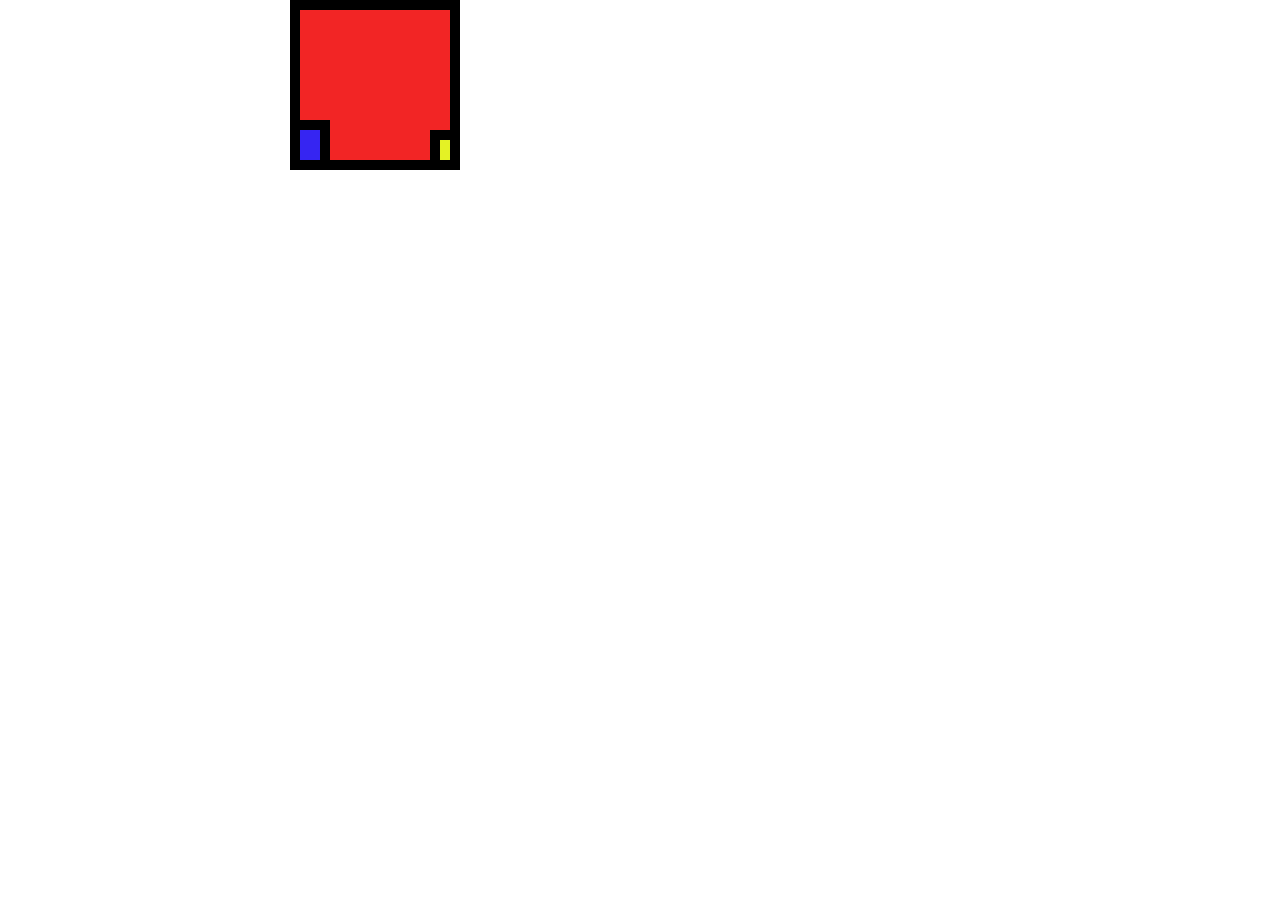
==== Index.html @ 715b3a30 "More Practice" ====
<!DOCTYPE html>
<!--[if lt IE 7]>      <html class="no-js lt-ie9 lt-ie8 lt-ie7"> <![endif]-->
<!--[if IE 7]>         <html class="no-js lt-ie9 lt-ie8"> <![endif]-->
<!--[if IE 8]>         <html class="no-js lt-ie9"> <![endif]-->
<!--[if gt IE 8]>      <html class="no-js"> <!--<![endif]-->
<html>
    <head>
        <meta charset="utf-8">
        <meta http-equiv="X-UA-Compatible" content="IE=edge">
        <title>Webart</title>
        <meta name="description" content="">
        <meta name="viewport" content="width=device-width, initial-scale=1">
        <link rel="stylesheet" href="CSS/style.css">
    </head>
    <body>
        <!--[if lt IE 7]>
            <p class="browsehappy">You are using an <strong>outdated</strong> browser. Please <a href="#">upgrade your browser</a> to improve your experience.</p>
        <![endif]-->
            <!-- <div id="myBox"><p class="allFonts"></p></div>
            <div id="myCircleY"><p class="allFonts"></p></div>
            <div id="myCircleR"><p class="allFonts"></p></div> -->
            
            <div id="myBoxR"><p class="allFonts"></p></div>
            <div id="myBoxB"><p class="allFonts"></p></div>
            <div id="myBoxY"><p class="allFonts"></p></div>
            <div id="myBoxW1"><p class="allFonts"></p></div>
            <div id="myBoxW2"><p class="allFonts"></p></div>
            <div id="myBoxW3"><p class="allFonts"></p></div>



            <!-- <div id="planetCore"><p class="allFonts"></p></div>
            <div id="castleLand"><p class="allFonts"></p></div>
            <div id="grassLand"><p class="allFonts"></p></div>
            <div id="hotLand"><p class="allFonts"></p></div>
            <div id="sweetLand"><p class="allFonts"></p></div>
            <div id="waterLand"><p class="allFonts"></p></div>
            <div id="snowLand"><p class="allFonts"></p></div>
            <div id="spaceLand"><p class="allFonts"></p></div>

            <div id="castleSpot"><p class="allFonts"></p></div>
            <div id="grassFlower"><p class="allFonts"></p></div>
            <div id="hotVolcano"><p class="allFonts"></p></div>
            <div id="sweetCake"><p class="allFonts"></p></div>
            <div id="waterTrees"><p class="allFonts"></p></div>
            <div id="snowMan"><p class="allFonts"></p></div>
            <div id="spacePlanet"><p class="allFonts"></p></div>

            <div id="castleWater"><p class="allFonts"></p></div>
            <div id="grassHill"><p class="allFonts"></p></div>
            <div id="hotCracks"><p class="allFonts"></p></div>
            <div id="sweetCream"><p class="allFonts"></p></div>
            <div id="waterOasis"><p class="allFonts"></p></div>
            <div id="snowScarves"><p class="allFonts"></p></div>
            <div id="spacePurple"><p class="allFonts"></p></div> -->

        <script src="" async defer></script>
    </body>
</html>
---- CSS/style.css ----
#myBox {
    width: 100px;
    height: 100px;
    background-color: rgb(37, 211, 242);
    position: absolute;
    top: 50px;
    left: 250px;
    z-index: -5;
    outline-style: solid;
    outline-width: 10px;
    animation-name: colorFlash;
    animation-direction: alternate;
    animation-duration: 4s;
}
#myBoxR {
    width: 150px;
    height: 150px;
    background-color: rgb(242, 37, 37);
    position: absolute;
    top: 10px;
    left: 300px;
    z-index: -5;
    outline-style: solid;
    outline-width: 10px;    
}
#myBoxB {
    width: 20px;
    height: 30px;
    background-color: rgb(54, 37, 242);
    position: absolute;
    top: 130px;
    left: 300px;
    z-index: -5;
    outline-style: solid;
    outline-width: 10px;    
}
#myBoxY {
    width: 10px;
    height: 20px;
    background-color: rgb(228, 242, 37);
    position: absolute;
    top: 140px;
    left: 440px;
    z-index: -5;
    outline-style: solid;
    outline-width: 10px;    
}

@keyframes colorFlash {
    from {background-color: rgb(25, 109, 124);}
    to {background-color: rgb(248, 181, 12);}
}
#myCircleY {
    width: 50px;
    height: 50px;
    background-color: yellow;
    position: absolute;
    top: 50px;
    left: 350px;
    border-radius: 50%;      
    z-index: -5;
    outline-style: solid;
    outline-width: 10px;
    
    animation-name: colorFlash;
    animation-direction: alternate;
    animation-duration: 4s;
}
#myCircleR {
    width: 90px;
    height: 90px;
    background-color: rgb(234, 28, 28);
    position: absolute;
    top: 108px;
    left: 310px;
    border-radius: 50%;      
    z-index: -5;
    outline-style: solid;
    outline-width: 10px;
    
    animation-name: colorFlash;
    animation-direction: alternate;
    animation-duration: 4s;
}
.allFonts {
    color: rgb(198, 181, 198);
    font-size: 40px;
    font-family: arial;
    overflow-y: scroll;
}

body {
    background-color: WHITE;
}
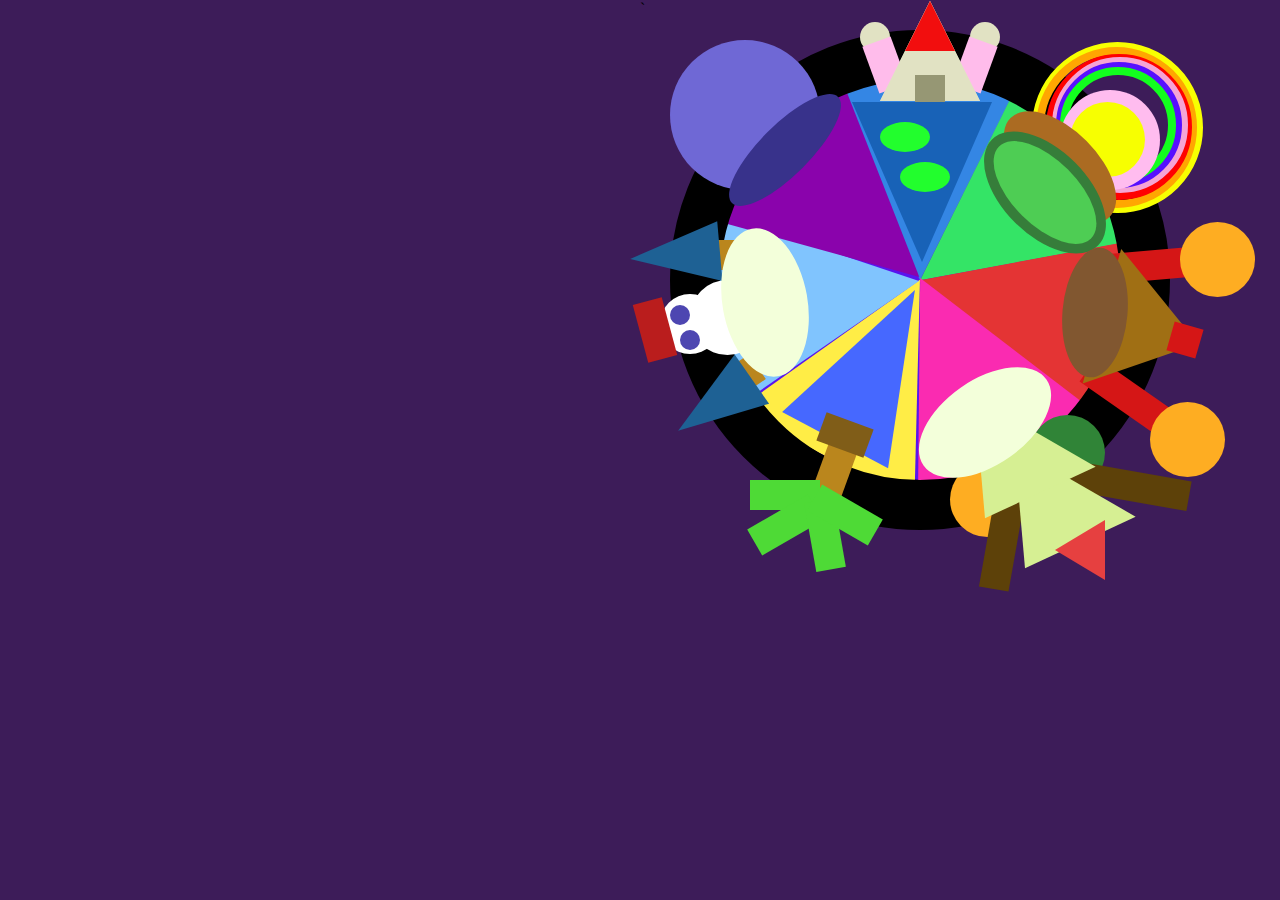
==== commit a98d2021: "JS Added" ====
--- a/Index.html
+++ b/Index.html
@@ -13,23 +13,9 @@
         <link rel="stylesheet" href="CSS/style.css">
     </head>
     <body>
-        <!--[if lt IE 7]>
-            <p class="browsehappy">You are using an <strong>outdated</strong> browser. Please <a href="#">upgrade your browser</a> to improve your experience.</p>
-        <![endif]-->
-            <!-- <div id="myBox"><p class="allFonts"></p></div>
-            <div id="myCircleY"><p class="allFonts"></p></div>
-            <div id="myCircleR"><p class="allFonts"></p></div> -->
-            
-            <div id="myBoxR"><p class="allFonts"></p></div>
-            <div id="myBoxB"><p class="allFonts"></p></div>
-            <div id="myBoxY"><p class="allFonts"></p></div>
-            <div id="myBoxW1"><p class="allFonts"></p></div>
-            <div id="myBoxW2"><p class="allFonts"></p></div>
-            <div id="myBoxW3"><p class="allFonts"></p></div>
-
-
-
-            <!-- <div id="planetCore"><p class="allFonts"></p></div>
+            <div class="container">
+                            
+            <div id="planetCore"><p class="allFonts"></p></div>
             <div id="castleLand"><p class="allFonts"></p></div>
             <div id="grassLand"><p class="allFonts"></p></div>
             <div id="hotLand"><p class="allFonts"></p></div>
@@ -37,22 +23,79 @@
             <div id="waterLand"><p class="allFonts"></p></div>
             <div id="snowLand"><p class="allFonts"></p></div>
             <div id="spaceLand"><p class="allFonts"></p></div>
+            <div id="planetCurve"><p class="allFonts"></p></div>
 
-            <div id="castleSpot"><p class="allFonts"></p></div>
-            <div id="grassFlower"><p class="allFonts"></p></div>
+            <div id="castleBack"><p class="allFonts"></p></div>            
+            <div id="castleBallL"><p class="allFonts"></p></div>
+            <div id="castleBallR"><p class="allFonts"></p></div>
+            <div id="castleSpireL"><p class="allFonts"></p></div>
+            <div id="castleSpireR"><p class="allFonts"></p></div>
+            <div id="castleFront"><p class="allFonts"></p></div>
+            <div id="castleEntrance"><p class="allFonts"></p></div>            
+            <div id="castleCap"><p class="allFonts"></p></div>
+
+            <div id="grassRainbowY"><p class="allFonts"></p></div>
+            <div id="grassRainbowO"><p class="allFonts"></p></div>
+            <div id="grassRainbowR"><p class="allFonts"></p></div>
+            <div id="grassRainbowP"><p class="allFonts"></p></div>
+            <div id="grassRainbowB"><p class="allFonts"></p></div>
+            <div id="grassRainbowG"><p class="allFonts"></p></div>
+            <div id="grassPetals"><p class="allFonts"></p></div>
+            <div id="grassPistil"><p class="allFonts"></p></div>
+            <div id="grassMound"><p class="allFonts"></p></div>
+
+            <div id="hotSpewL"><p class="allFonts"></p></div>
+            <div id="hotSpewR"><p class="allFonts"></p></div>
+            <div id="hotBlastL"><p class="allFonts"></p></div>
+            <div id="hotBlastR"><p class="allFonts"></p></div>
             <div id="hotVolcano"><p class="allFonts"></p></div>
-            <div id="sweetCake"><p class="allFonts"></p></div>
-            <div id="waterTrees"><p class="allFonts"></p></div>
-            <div id="snowMan"><p class="allFonts"></p></div>
+            <div id="hotHead"><p class="allFonts"></p></div>
+            
+            <div id="sweetOrange"><p class="allFonts"></p></div>
+            <div id="sweetCumber"><p class="allFonts"></p></div>
+            <div id="sweetStickL"><p class="allFonts"></p></div>
+            <div id="sweetStickR"><p class="allFonts"></p></div>
+            <div id="sweetCake2"><p class="allFonts"></p></div>
+            <div id="sweetCake1"><p class="allFonts"></p></div>
+            <div id="sweetBerry"><p class="allFonts"></p></div>
+
+            <div id="waterTree"><p class="allFonts"></p></div>
+            <div id="waterLeaves1"><p class="allFonts"></p></div>
+            <div id="waterLeaves2"><p class="allFonts"></p></div>
+            <div id="waterLeaves3"><p class="allFonts"></p></div>
+            <div id="waterLeaves4"><p class="allFonts"></p></div>
+
+            <div id="snowManBody"><p class="allFonts"></p></div>
+            <div id="snowManHead"><p class="allFonts"></p></div>
+            <div id="snowManHat"><p class="allFonts"></p></div>
+            <div id="snowEyeL"><p class="allFonts"></p></div>
+            <div id="snowEyeR"><p class="allFonts"></p></div>
+            <div id="snowTreeL"><p class="allFonts"></p></div>
+            <div id="snowTreeR"><p class="allFonts"></p></div>
+            <div id="snowLeavesL"><p class="allFonts"></p></div>
+            <div id="snowLeavesR"><p class="allFonts"></p></div>
+
             <div id="spacePlanet"><p class="allFonts"></p></div>
 
             <div id="castleWater"><p class="allFonts"></p></div>
-            <div id="grassHill"><p class="allFonts"></p></div>
+            <div id="castleLily1"><p class="allFonts"></p></div>
+            <div id="castleLily2"><p class="allFonts"></p></div>
+
+            <div id="grassHill1"><p class="allFonts"></p></div>
+            <div id="grassHill2"><p class="allFonts"></p></div>
+
             <div id="hotCracks"><p class="allFonts"></p></div>
+
             <div id="sweetCream"><p class="allFonts"></p></div>
+
             <div id="waterOasis"><p class="allFonts"></p></div>
-            <div id="snowScarves"><p class="allFonts"></p></div>
-            <div id="spacePurple"><p class="allFonts"></p></div> -->
+            <div id="waterLog"><p class="allFonts"></p></div>
+
+  `          <div id="snowScarves"><p class="allFonts"></p></div>
+
+            <div id="spacePurple"><p class="allFonts"></p></div>
+            <div id="spaceCity"><p class="allFonts"></p></div>
+            </div>
 
         <script src="" async defer></script>
     </body>
--- a/CSS/style.css
+++ b/CSS/style.css
@@ -1,87 +1,4 @@
-#myBox {
-    width: 100px;
-    height: 100px;
-    background-color: rgb(37, 211, 242);
-    position: absolute;
-    top: 50px;
-    left: 250px;
-    z-index: -5;
-    outline-style: solid;
-    outline-width: 10px;
-    animation-name: colorFlash;
-    animation-direction: alternate;
-    animation-duration: 4s;
-}
-#myBoxR {
-    width: 150px;
-    height: 150px;
-    background-color: rgb(242, 37, 37);
-    position: absolute;
-    top: 10px;
-    left: 300px;
-    z-index: -5;
-    outline-style: solid;
-    outline-width: 10px;    
-}
-#myBoxB {
-    width: 20px;
-    height: 30px;
-    background-color: rgb(54, 37, 242);
-    position: absolute;
-    top: 130px;
-    left: 300px;
-    z-index: -5;
-    outline-style: solid;
-    outline-width: 10px;    
-}
-#myBoxY {
-    width: 10px;
-    height: 20px;
-    background-color: rgb(228, 242, 37);
-    position: absolute;
-    top: 140px;
-    left: 440px;
-    z-index: -5;
-    outline-style: solid;
-    outline-width: 10px;    
-}
 
-@keyframes colorFlash {
-    from {background-color: rgb(25, 109, 124);}
-    to {background-color: rgb(248, 181, 12);}
-}
-#myCircleY {
-    width: 50px;
-    height: 50px;
-    background-color: yellow;
-    position: absolute;
-    top: 50px;
-    left: 350px;
-    border-radius: 50%;      
-    z-index: -5;
-    outline-style: solid;
-    outline-width: 10px;
-    
-    animation-name: colorFlash;
-    animation-direction: alternate;
-    animation-duration: 4s;
-}
-#myCircleR {
-    width: 90px;
-    height: 90px;
-    background-color: rgb(234, 28, 28);
-    position: absolute;
-    top: 108px;
-    left: 310px;
-    border-radius: 50%;      
-    z-index: -5;
-    outline-style: solid;
-    outline-width: 10px;
-    
-    animation-name: colorFlash;
-    animation-direction: alternate;
-    animation-duration: 4s;
-}
 .allFonts {
     color: rgb(198, 181, 198);
     font-size: 40px;
@@ -89,6 +6,864 @@
     overflow-y: scroll;
 }
 
+#planetCore {
+    width: 400px;
+    height: 400px;
+    background-color: rgb(89, 20, 238);
+    position: absolute;
+    top: 80px;
+    left: 80px;
+    border-radius: 50%;
+    z-index: -5;
+    outline-style: solid;
+    outline-width: 5px;    
+}
+#castleLand {
+    width: 0px;
+    height: 0px;
+    border-left: 100px solid transparent;
+    border-right: 100px solid transparent;
+    border-top: 200px solid;
+    border-color: rgb(52, 134, 228) transparent;
+    position: absolute;
+    top: 80px;
+    left: 180px;
+    z-index: -5;    
+}
+#grassLand {
+    width: 0px;
+    height: 0px;
+    border-left: 100px solid transparent;
+    border-right: 100px solid transparent;
+    border-top: 200px solid;
+    border-color: rgb(52, 228, 102) transparent;
+    position: absolute;
+    top: 120px;
+    left: 260px;
+    z-index: -5;
+    transform: rotate(53deg);
+}
+#hotLand {
+    width: 0px;
+    height: 0px;
+    border-left: 100px solid transparent;
+    border-right: 100px solid transparent;
+    border-top: 200px solid;
+    border-color: rgb(228, 52, 52) transparent;
+    position: absolute;
+    top: 208px;
+    left: 275px;
+    z-index: -5;    
+    transform: rotate(106deg);
+}
+#sweetLand {
+    width: 0px;
+    height: 0px;
+    border-left: 100px solid transparent;
+    border-right: 100px solid transparent;
+    border-top: 200px solid;
+    border-color: rgb(250, 43, 177) transparent;
+    position: absolute;    
+    top: 268px;
+    left: 224px;
+    z-index: -5;    
+    transform: rotate(154deg);
+}
+#waterLand {
+    width: 0px;
+    height: 0px;
+    border-left: 100px solid transparent;
+    border-right: 100px solid transparent;
+    border-top: 200px solid;
+    border-color: rgb(255, 237, 70) transparent;
+    position: absolute;    
+    top: 268px;
+    left: 133px;
+    z-index: -5;    
+    transform: rotate(208deg);
+}
+#snowLand {
+    width: 0px;
+    height: 0px;
+    border-left: 100px solid transparent;
+    border-right: 100px solid transparent;
+    border-top: 200px solid;
+    border-color: rgb(128, 196, 254) transparent;
+    position: absolute;    
+    top: 195px;
+    left: 80px;
+    z-index: -5;    
+    transform: rotate(262deg);
+}
+#spaceLand {
+    width: 0px;
+    height: 0px;
+    border-left: 100px solid transparent;
+    border-right: 100px solid transparent;
+    border-top: 200px solid;
+    border-color: rgb(138, 3, 172) transparent;
+    position: absolute;    
+    top: 110px;
+    left: 105px;
+    z-index: -5;    
+    transform: rotate(312deg);
+}
+
+#planetCurve {
+    width: 400px;
+    height: 400px;
+    background-color: transparent;
+    position: absolute;
+    top: 80px;
+    left: 80px;
+    border-radius: 50%;
+    z-index: -5;
+    outline-style: solid;
+    outline-width: 50px;    
+}
+
+#castleBack {
+    width: 0px;
+    height: 0px;
+    border-left: 50px solid transparent;
+    border-right: 50px solid transparent;
+    border-top: 100px solid;
+    border-color: rgb(225, 226, 195) transparent;
+    position: absolute;
+    top: 1px;
+    left: 240px;
+    z-index: -5;
+    transform: rotate(180deg);
+}
+#castleSpireL {
+    width: 30px;
+    height: 50px;
+    background-color: rgb(255, 188, 235);
+    position: absolute;
+    top: 40px;
+    left: 230px;
+    z-index: -5;
+    outline-style: solid;
+    outline-width: 0px;
+    transform: rotate(340deg);
+}
+#castleSpireR {
+    width: 30px;
+    height: 50px;
+    background-color: rgb(255, 188, 235);
+    position: absolute;
+    top: 40px;
+    left: 320px;
+    z-index: -5;
+    outline-style: solid;
+    outline-width: 0px;
+    transform: rotate(20deg);
+}
+#castleBallL {
+    width: 30px;
+    height: 30px;
+    background-color: rgb(225, 226, 195);
+    position: absolute;
+    top: 22px;
+    left: 220px;
+    z-index: -5;
+    outline-style: solid;
+    outline-width: 0px;
+    border-radius: 50%;
+    
+}
+#castleBallR {
+    width: 30px;
+    height: 30px;
+    background-color: rgb(225, 226, 195);
+    position: absolute;
+    top: 22px;
+    left: 330px;
+    z-index: -5;
+    outline-style: solid;
+    outline-width: 0px;
+    border-radius: 50%;
+}
+#castleFront {
+    width: 0px;
+    height: 0px;
+    border-left: 50px solid transparent;
+    border-right: 50px solid transparent;
+    border-top: 100px solid;
+    border-color: rgb(225, 226, 195) transparent;
+    position: absolute;
+    top: 1px;
+    left: 240px;
+    z-index: -5;
+    transform: rotate(180deg);
+}
+#castleEntrance {
+    width: 30px;
+    height: 30px;
+    background-color: rgb(150, 151, 116);
+    position: absolute;
+    top: 75px;
+    left: 275px;
+    z-index: -5;
+    outline-style: solid;
+    outline-width: 0px;
+}
+#castleCap {
+    width: 0px;
+    height: 0px;
+    border-left: 25px solid transparent;
+    border-right: 25px solid transparent;
+    border-top: 50px solid;
+    border-color: rgb(242, 14, 14) transparent;
+    position: absolute;
+    top: 1px;
+    left: 265px;
+    z-index: -5;
+    transform: rotate(180deg);
+}
+
+#grassPetals {
+    width: 100px;
+    height: 100px;
+    background-color: rgb(255, 188, 239);
+    position: absolute;
+    top: 90px;
+    left: 420px;
+    z-index: -5;
+    outline-style: solid;
+    outline-width: 0px;
+    border-radius: 50%;
+}
+#grassRainbowY {
+    width: 155px;
+    height: 155px;
+    background-color: transparent;
+    position: absolute;
+    top: 50px;
+    left: 400px;
+    z-index: -5;
+    outline-style: solid;
+    outline-width: 8px;
+    border-radius: 50%;
+    outline-color: rgb(247, 255, 1);
+}
+#grassRainbowO {
+    width: 145px;
+    height: 145px;
+    background-color: transparent;
+    position: absolute;
+    top: 55px;
+    left: 404px;
+    z-index: -5;
+    outline-style: solid;
+    outline-width: 8px;
+    border-radius: 50%;
+    outline-color: rgb(255, 166, 1);
+}
+#grassRainbowR {
+    width: 130px;
+    height: 130px;
+    background-color: transparent;
+    position: absolute;
+    top: 62px;
+    left: 414px;
+    z-index: -5;
+    outline-style: solid;
+    outline-width: 8px;
+    border-radius: 50%;
+    outline-color: rgb(255, 1, 1);
+}
+#grassRainbowP {
+    width: 120px;
+    height: 120px;
+    background-color: transparent;
+    position: absolute;
+    top: 65px;
+    left: 420px;
+    z-index: -5;
+    outline-style: solid;
+    outline-width: 8px;
+    border-radius: 50%;
+    outline-color: rgb(245, 164, 213);
+}
+#grassRainbowB {
+    width: 110px;
+    height: 110px;
+    background-color: transparent;
+    position: absolute;
+    top: 70px;
+    left: 424px;
+    z-index: -5;
+    outline-style: solid;
+    outline-width: 8px;
+    border-radius: 50%;
+    outline-color: rgb(87, 15, 255);
+}
+#grassRainbowG {
+    width: 100px;
+    height: 100px;
+    background-color: transparent;
+    position: absolute;
+    top: 75px;
+    left: 428px;
+    z-index: -5;
+    outline-style: solid;
+    outline-width: 8px;
+    border-radius: 50%;
+    outline-color: rgb(18, 255, 30);
+}
+#grassPistil {
+    width: 75px;
+    height: 75px;
+    background-color: rgb(247, 255, 1);
+    position: absolute;
+    top: 102px;
+    left: 430px;
+    z-index: -5;
+    outline-style: solid;
+    outline-width: 0px;
+    border-radius: 50%;
+}
+#grassPistil {
+    width: 75px;
+    height: 75px;
+    background-color: rgb(247, 255, 1);
+    position: absolute;
+    top: 102px;
+    left: 430px;
+    z-index: -5;
+    outline-style: solid;
+    outline-width: 0px;
+    border-radius: 50%;
+}
+#grassMound {
+    width: 140px;
+    height: 75px;
+    background-color: rgb(171, 107, 34);
+    position: absolute;
+    top: 130px;
+    left: 350px;
+    z-index: -5;
+    outline-style: solid;
+    outline-width: 0px;
+    border-radius: 50%;
+    transform: rotate(45deg);   
+}
+#hotSpewL {
+    width: 30px;
+    height: 90px;
+    z-index: -5;
+    outline-style: solid;
+    outline-width: 0px;    
+    background-color: rgb(213, 22, 22);
+    position: absolute;
+    top: 220px;
+    left: 500px;
+    z-index: -5;    
+    transform: rotate(85deg);
+}
+#hotSpewR {
+    width: 30px;
+    height: 90px;
+    z-index: -5;
+    outline-style: solid;
+    outline-width: 0px;    
+    background-color: rgb(213, 22, 22);
+    position: absolute;
+    top: 350px;
+    left: 470px;
+    z-index: -5;    
+    transform: rotate(125deg);
+}
+#hotBlastL {
+    width: 75px;
+    height: 75px;
+    background-color: rgb(254, 173, 34);
+    position: absolute;
+    top: 222px;
+    left: 540px;
+    z-index: -5;
+    outline-style: solid;
+    outline-width: 0px;
+    border-radius: 50%;
+}
+#hotBlastR {
+    width: 75px;
+    height: 75px;
+    background-color: rgb(254, 173, 34);
+    position: absolute;
+    top: 402px;
+    left: 510px;
+    z-index: -5;
+    outline-style: solid;
+    outline-width: 0px;
+    border-radius: 50%;
+}
+#hotVolcano {
+    width: 0px;
+    height: 0px;
+    border-left: 70px solid transparent;
+    border-right: 70px solid transparent;
+    border-top: 100px solid;
+    border-color: rgb(160, 111, 20) transparent;
+    position: absolute;
+    top: 280px;
+    left: 440px;
+    z-index: -5;    
+    transform: rotate(286deg);
+}
+#hotHead {
+    width: 30px;
+    height: 30px;
+    z-index: -5;
+    outline-style: solid;
+    outline-width: 0px;    
+    background-color: rgb(213, 22, 22);
+    position: absolute;
+    top: 325px;
+    left: 530px;
+    z-index: -5;    
+    transform: rotate(106deg);
+}
+#sweetOrange {
+    width: 75px;
+    height: 75px;
+    background-color: rgb(254, 173, 34);
+    position: absolute;
+    top: 462px;
+    left: 310px;
+    z-index: -5;
+    outline-style: solid;
+    outline-width: 0px;
+    border-radius: 50%;
+}
+#sweetCumber {
+    width: 75px;
+    height: 75px;
+    background-color: rgb(48, 132, 55);
+    position: absolute;
+    top: 415px;
+    left: 390px;
+    z-index: -5;
+    outline-style: solid;
+    outline-width: 0px;
+    border-radius: 50%;
+}
+#sweetStickL {
+    width: 30px;
+    height: 130px;
+    z-index: -5;
+    outline-style: solid;
+    outline-width: 0px;    
+    background-color: rgb(93, 65, 9);
+    position: absolute;
+    top: 420px;
+    left: 470px;
+    z-index: -5;    
+    transform: rotate(100deg);
+}
+#sweetStickR {
+    width: 30px;
+    height: 130px;
+    z-index: -5;
+    outline-style: solid;
+    outline-width: 0px;    
+    background-color: rgb(93, 65, 9);
+    position: absolute;
+    top: 460px;
+    left: 350px;
+    z-index: -5;    
+    transform: rotate(190deg);
+}
+#sweetCake2 {
+    width: 0px;
+    height: 0px;
+    border-left: 70px solid transparent;
+    border-right: 70px solid transparent;
+    border-top: 100px solid;
+    border-color: rgb(214, 239, 147) transparent;
+    position: absolute;
+    top: 475px;
+    left: 340px;
+    z-index: -5;    
+    transform: rotate(30deg);
+}
+#sweetCake1 {
+    width: 0px;
+    height: 0px;
+    border-left: 70px solid transparent;
+    border-right: 70px solid transparent;
+    border-top: 100px solid;
+    border-color: rgb(214, 239, 147) transparent;
+    position: absolute;
+    top: 425px;
+    left: 300px;
+    z-index: -5;    
+    transform: rotate(30deg);
+}
+#sweetBerry {
+    width: 0px;
+    height: 0px;
+    border-left: 30px solid transparent;
+    border-right: 30px solid transparent;
+    border-top: 50px solid;
+    border-color: rgb(230, 64, 64) transparent;
+    position: absolute;
+    top: 525px;
+    left: 410px;
+    z-index: -5;    
+    transform: rotate(90deg);
+}
+#waterTree {
+    width: 30px;
+    height: 100px;
+    z-index: -5;
+    outline-style: solid;
+    outline-width: 0px;    
+    background-color: rgb(186, 134, 29);
+    position: absolute;
+    top: 420px;
+    left: 180px;
+    z-index: -5;    
+    transform: rotate(200deg);
+}
+#waterLeaves1 {
+    width: 30px;
+    height: 70px;
+    z-index: -5;
+    outline-style: solid;
+    outline-width: 0px;    
+    background-color: rgb(78, 218, 54);
+    position: absolute;
+    top: 460px;
+    left: 130px;
+    z-index: -5;    
+    transform: rotate(270deg);
+}
+#waterLeaves2 {
+    width: 30px;
+    height: 70px;
+    z-index: -5;
+    outline-style: solid;
+    outline-width: 0px;    
+    background-color: rgb(78, 218, 54);
+    position: absolute;
+    top: 490px;
+    left: 130px;
+    z-index: -5;    
+    transform: rotate(240deg);
+}
+#waterLeaves3 {
+    width: 30px;
+    height: 70px;
+    z-index: -5;
+    outline-style: solid;
+    outline-width: 0px;    
+    background-color: rgb(78, 218, 54);
+    position: absolute;
+    top: 500px;
+    left: 170px;
+    z-index: -5;    
+    transform: rotate(170deg);
+}
+#waterLeaves4 {
+    width: 30px;
+    height: 70px;
+    z-index: -5;
+    outline-style: solid;
+    outline-width: 0px;    
+    background-color: rgb(78, 218, 54);
+    position: absolute;
+    top: 480px;
+    left: 190px;
+    z-index: -5;    
+    transform: rotate(120deg);
+}
+#snowManBody {
+    width: 75px;
+    height: 75px;
+    background-color: rgb(255, 255, 255);
+    position: absolute;
+    top: 280px;
+    left: 50px;
+    z-index: -5;
+    outline-style: solid;
+    outline-width: 0px;
+    border-radius: 50%;
+}
+#snowManHead {
+    width: 60px;
+    height: 60px;
+    background-color: rgb(255, 255, 255);
+    position: absolute;
+    top: 294px;
+    left: 20px;
+    z-index: -5;
+    outline-style: solid;
+    outline-width: 0px;
+    border-radius: 50%;
+}
+#snowManHat {
+    width: 60px;
+    height: 30px;
+    z-index: -5;
+    outline-style: solid;
+    outline-width: 0px;    
+    background-color: rgb(186, 29, 29);
+    position: absolute;
+    top: 315px;
+    left: -15px;
+    z-index: -5;    
+    transform: rotate(75deg);
+}
+#snowEyeL {
+    width: 20px;
+    height: 20px;
+    background-color: rgb(77, 70, 177);
+    position: absolute;
+    top: 330px;
+    left: 40px;
+    z-index: -5;
+    outline-style: solid;
+    outline-width: 0px;
+    border-radius: 50%;
+}
+#snowEyeR {
+    width: 20px;
+    height: 20px;
+    background-color: rgb(77, 70, 177);
+    position: absolute;
+    top: 305px;
+    left: 30px;
+    z-index: -5;
+    outline-style: solid;
+    outline-width: 0px;
+    border-radius: 50%;
+}
+#spacePlanet {
+    width: 150px;
+    height: 150px;
+    background-color: rgb(111, 104, 213);
+    position: absolute;
+    top: 40px;
+    left: 30px;
+    z-index: -5;
+    outline-style: solid;
+    outline-width: 0px;
+    border-radius: 50%;
+}
+#snowTreeL {
+    width: 30px;
+    height: 30px;
+    z-index: -5;
+    outline-style: solid;
+    outline-width: 0px;    
+    background-color: rgb(186, 134, 29);
+    position: absolute;
+    top: 360px;
+    left: 90px;
+    z-index: -5;    
+    transform: rotate(236deg);
+}
+#snowTreeR {
+    width: 30px;
+    height: 30px;
+    z-index: -5;
+    outline-style: solid;
+    outline-width: 0px;    
+    background-color: rgb(186, 134, 29);
+    position: absolute;
+    top: 240px;
+    left: 70px;
+    z-index: -5;    
+    transform: rotate(290eg);
+}
+#snowLeavesL {
+    width: 0px;
+    height: 0px;
+    border-left: 30px solid transparent;
+    border-right: 30px solid transparent;
+    border-top: 90px solid;
+    border-color: rgb(30, 97, 148) transparent;
+    position: absolute;
+    top: 360px;
+    left: 45px;
+    z-index: -5;    
+    transform: rotate(55deg);
+}
+#snowLeavesR {
+    width: 0px;
+    height: 0px;
+    border-left: 30px solid transparent;
+    border-right: 30px solid transparent;
+    border-top: 90px solid;
+    border-color: rgb(30, 97, 148) transparent;
+    position: absolute;
+    top: 210px;
+    left: 5px;
+    z-index: -5;    
+    transform: rotate(85deg);
+}
+
+#castleWater {
+    width: 0px;
+    height: 0px;
+    border-left: 70px solid transparent;
+    border-right: 70px solid transparent;
+    border-top: 160px solid;
+    border-color: rgb(24, 98, 183) transparent;
+    position: absolute;
+    top: 102px;
+    left: 212px;
+    z-index: -5;    
+}
+#castleLily1 {
+    width: 50px;
+    height: 30px;
+    background-color: rgb(34, 254, 45);
+    position: absolute;
+    top: 122px;
+    left: 240px;
+    z-index: -5;
+    outline-style: solid;
+    outline-width: 0px;
+    border-radius: 50%;
+}
+#castleLily2 {
+    width: 50px;
+    height: 30px;
+    background-color: rgb(34, 254, 45);
+    position: absolute;
+    top: 162px;
+    left: 260px;
+    z-index: -5;
+    outline-style: solid;
+    outline-width: 0px;
+    border-radius: 50%;
+}
+#grassHill1 {
+    width: 150px;
+    height: 85px;
+    background-color: rgb(54, 125, 58);
+    position: absolute;
+    top: 150px;
+    left: 330px;
+    z-index: -5;
+    outline-style: solid;
+    outline-width: 0px;
+    border-radius: 50%;
+    transform: rotate(45deg);
+}
+#grassHill2 {
+    width: 130px;
+    height: 65px;
+    background-color: rgb(78, 205, 84);
+    position: absolute;
+    top: 160px;
+    left: 340px;
+    z-index: -5;
+    outline-style: solid;
+    outline-width: 0px;
+    border-radius: 50%;
+    transform: rotate(45deg);
+}
+#hotCracks {
+    width: 130px;
+    height: 65px;
+    background-color: rgb(129, 87, 48);
+    position: absolute;
+    top: 280px;
+    left: 390px;
+    z-index: -5;
+    outline-style: solid;
+    outline-width: 0px;
+    border-radius: 50%;
+    transform: rotate(95deg);
+}
+#sweetCream {
+    width: 150px;
+    height: 85px;
+    background-color: rgb(243, 255, 218);
+    position: absolute;
+    top: 380px;
+    left: 270px;
+    z-index: -5;
+    outline-style: solid;
+    outline-width: 0px;
+    border-radius: 50%;
+    transform: rotate(145deg);
+}
+#waterOasis {
+    width: 0px;
+    height: 0px;
+    border-left: 60px solid transparent;
+    border-right: 60px solid transparent;
+    border-top: 170px solid;
+    border-color: rgb(70, 104, 255) transparent;
+    position: absolute;    
+    top: 280px;
+    left: 175px;
+    z-index: -5;    
+    transform: rotate(208deg);
+}
+#waterLog {
+    width: 50px;
+    height: 30px;
+    z-index: -5;
+    outline-style: solid;
+    outline-width: 0px;    
+    background-color: rgb(128, 93, 24);
+    position: absolute;
+    top: 420px;
+    left: 180px;
+    z-index: -5;    
+    transform: rotate(200deg);
+}
+#snowScarves {
+    width: 150px;
+    height: 85px;
+    background-color: rgb(243, 255, 218);
+    position: absolute;
+    top: 260px;
+    left: 50px;
+    z-index: -5;
+    outline-style: solid;
+    outline-width: 0px;
+    border-radius: 50%;
+    transform: rotate(80deg);
+}
+#spaceCity {
+    width: 50px;
+    height: 150px;
+    background-color: rgb(56, 50, 139);
+    position: absolute;
+    top: 75px;
+    left: 120px;
+    z-index: -5;
+    outline-style: solid;
+    outline-width: 0px;
+    border-radius: 50%;
+    transform: rotate(45deg);
+}
+.container {
+    width: 200px;
+    height: 200px;
+    position: absolute;
+    animation: spin 50s infinite linear;    
+    top: 00%;
+    left: 50%;
+    transform: translate(-0%, -0%);
+    transform-origin: center;
+  }
+  @keyframes spin {
+    from {
+      transform: rotate(0deg);
+    }
+    to {
+      transform: rotate(360deg);
+    }
+  }
+
 body {
-    background-color: WHITE;
+    background-color: rgb(61, 28, 89);
 }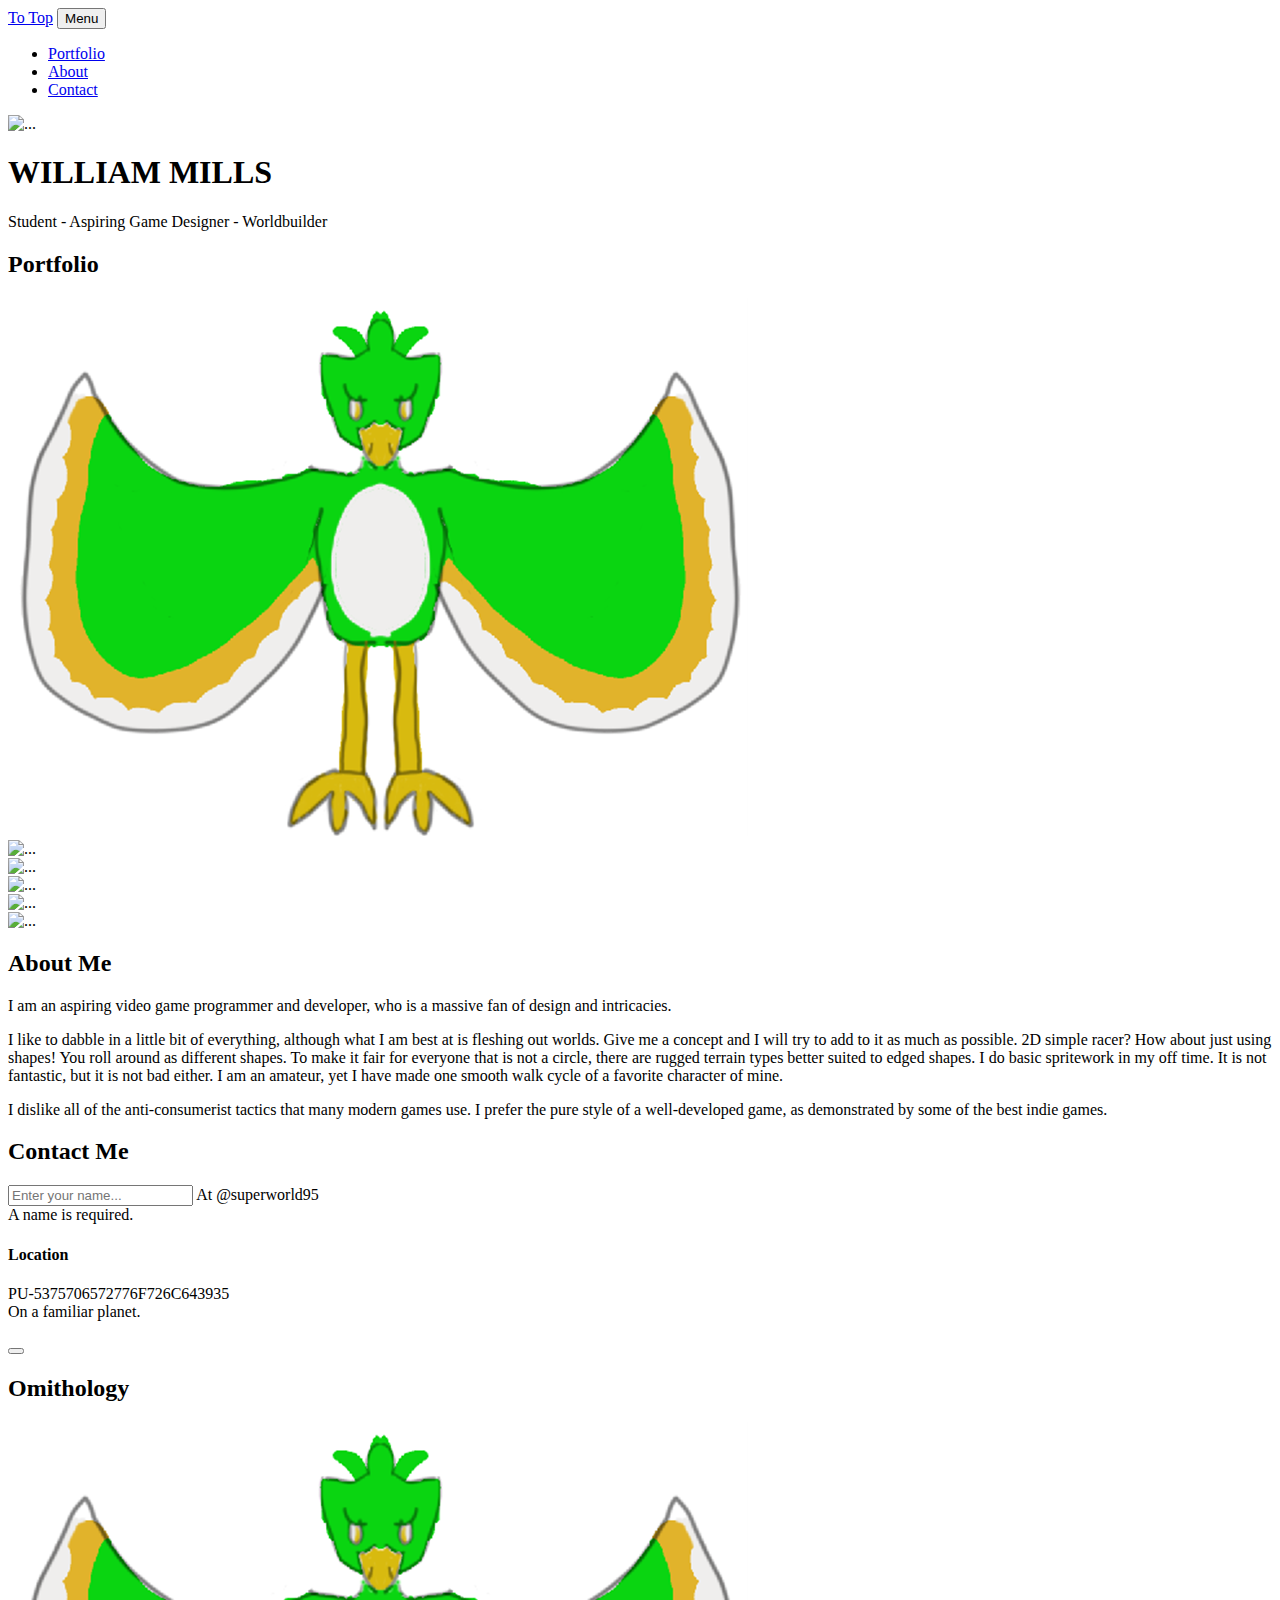
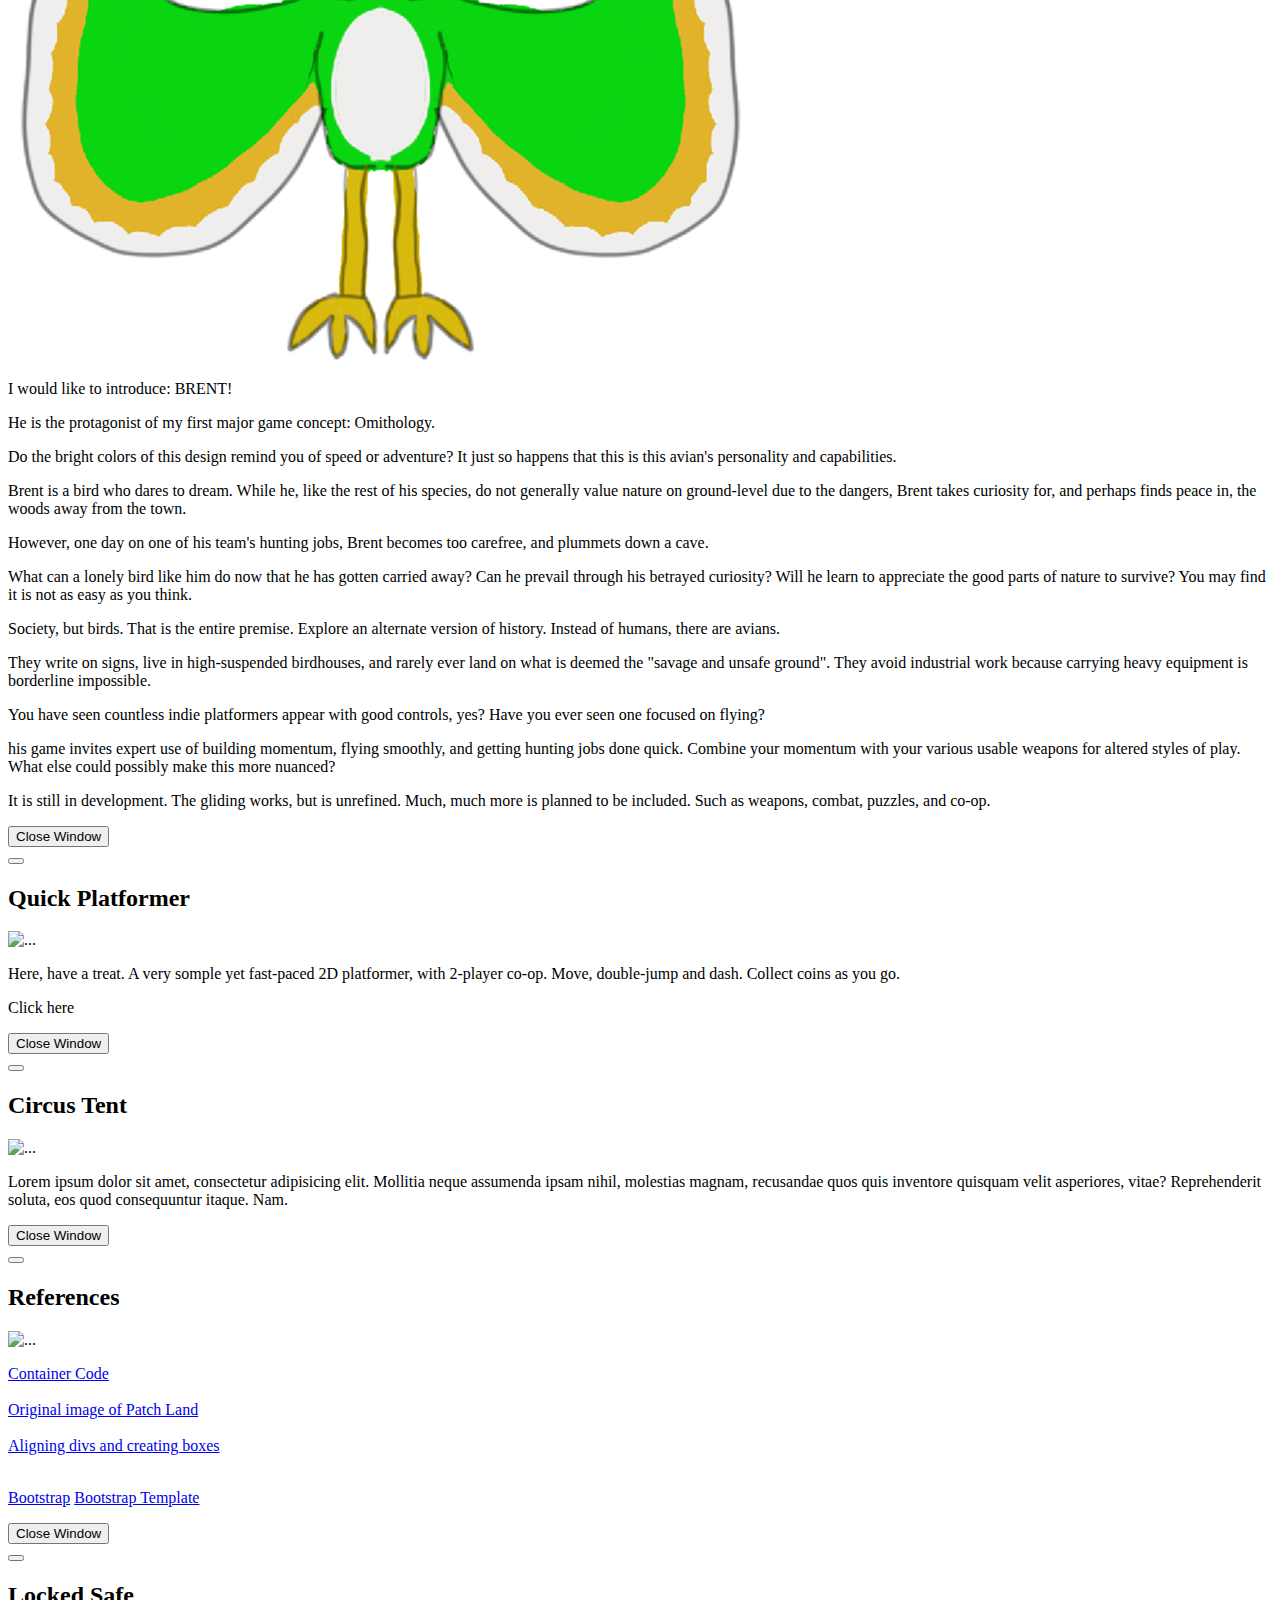
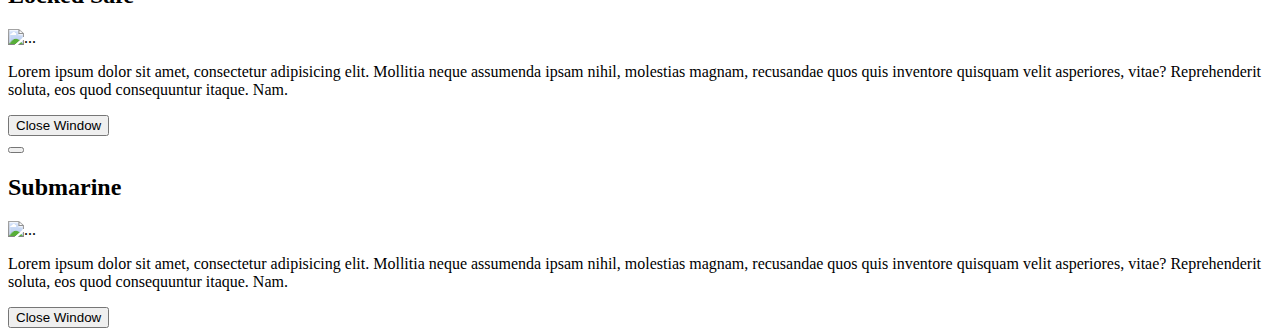
==== commit bf164b3d: "First posted version." ====
--- a/Index.html
+++ b/Index.html
@@ -1,102 +1,433 @@
 <!DOCTYPE html>
-<!--[if lt IE 7]>      <html class="no-js lt-ie9 lt-ie8 lt-ie7"> <![endif]-->
-<!--[if IE 7]>         <html class="no-js lt-ie9 lt-ie8"> <![endif]-->
-<!--[if IE 8]>         <html class="no-js lt-ie9"> <![endif]-->
-<!--[if gt IE 8]>      <html class="no-js"> <!--<![endif]-->
-<html>
+<html lang="en">
     <head>
-        <meta charset="utf-8">
-        <meta http-equiv="X-UA-Compatible" content="IE=edge">
-        <title>Webart</title>
-        <meta name="description" content="">
-        <meta name="viewport" content="width=device-width, initial-scale=1">
-        <link rel="stylesheet" href="CSS/style.css">
+        <meta charset="utf-8" />
+        <meta name="viewport" content="width=device-width, initial-scale=1, shrink-to-fit=no" />
+        <meta name="description" content="" />
+        <meta name="author" content="" />
+        <title>Freelancer - Start Bootstrap Theme</title>
+        <!-- Favicon-->
+        <link rel="icon" type="image/x-icon" href="assets/favicon.ico" />
+        <!-- Font Awesome icons (free version)-->
+        <script src="https://use.fontawesome.com/releases/v6.3.0/js/all.js" crossorigin="anonymous"></script>
+        <!-- Google fonts-->
+        <link href="https://fonts.googleapis.com/css?family=Montserrat:400,700" rel="stylesheet" type="text/css" />
+        <link href="https://fonts.googleapis.com/css?family=Lato:400,700,400italic,700italic" rel="stylesheet" type="text/css" />
+        <!-- Core theme CSS (includes Bootstrap)-->
+        <link href="css/styles.css" rel="stylesheet" />
     </head>
-    <body>
+    <body id="page-top">
+        <!-- Navigation-->
+        <nav class="navbar navbar-expand-lg bg-secondary text-uppercase fixed-top" id="mainNav">
             <div class="container">
+                <a class="navbar-brand" href="#page-top">To Top</a>
+                <button class="navbar-toggler text-uppercase font-weight-bold bg-primary text-white rounded" type="button" data-bs-toggle="collapse" data-bs-target="#navbarResponsive" aria-controls="navbarResponsive" aria-expanded="false" aria-label="Toggle navigation">
+                    Menu
+                    <i class="fas fa-bars"></i>
+                </button>
+                <div class="collapse navbar-collapse" id="navbarResponsive">
+                    <ul class="navbar-nav ms-auto">
+                        <li class="nav-item mx-0 mx-lg-1"><a class="nav-link py-3 px-0 px-lg-3 rounded" href="#portfolio">Portfolio</a></li>
+                        <li class="nav-item mx-0 mx-lg-1"><a class="nav-link py-3 px-0 px-lg-3 rounded" href="#about">About</a></li>
+                        <li class="nav-item mx-0 mx-lg-1"><a class="nav-link py-3 px-0 px-lg-3 rounded" href="#contact">Contact</a></li>
+                    </ul>
+                </div>
+            </div>
+        </nav>
+        <!-- Masthead-->
+        <header class="masthead bg-primary text-white text-center">
+            <div class="container d-flex align-items-center flex-column">
+                <!-- Masthead Avatar Image-->
+                <img class="masthead-avatar mb-5" src="assets/img/avataaars.svg" alt="..." />
+                <!-- Masthead Heading-->
+                <h1 class="masthead-heading text-uppercase mb-0">WILLIAM MILLS</h1>
+                <!-- Icon Divider-->
+                <div class="divider-custom divider-light">
+                    <div class="divider-custom-line"></div>
+                    <div class="divider-custom-icon"><i class="fas fa-star"></i></div>
+                    <div class="divider-custom-line"></div>
+                </div>
+                <!-- Masthead Subheading-->
+                <p class="masthead-subheading font-weight-light mb-0">Student - Aspiring Game Designer - Worldbuilder</p>
+            </div>
+        </header>
+        <!-- Portfolio Section-->
+        <section class="page-section portfolio" id="portfolio">
+            <div class="container">
+                <!-- Portfolio Section Heading-->
+                <h2 class="page-section-heading text-center text-uppercase text-secondary mb-0">Portfolio</h2>
+                <!-- Icon Divider-->
+                <div class="divider-custom">
+                    <div class="divider-custom-line"></div>
+                    <div class="divider-custom-icon"><i class="fas fa-star"></i></div>
+                    <div class="divider-custom-line"></div>
+                </div>
+                <!-- Portfolio Grid Items-->
+                <div class="row justify-content-center">
+                    <!-- Portfolio Item 1-->
+                    <div class="col-md-6 col-lg-4 mb-5">
+                        <div class="portfolio-item mx-auto" data-bs-toggle="modal" data-bs-target="#portfolioModal1">
+                            <div class="portfolio-item-caption d-flex align-items-center justify-content-center h-100 w-100">
+                                <div class="portfolio-item-caption-content text-center text-white"><i class="fas fa-plus fa-3x"></i></div>
+                            </div>
+                            <img class="img-fluid" src="/Assets/BrentConcept.png" alt="..." />
+                        </div>
+                    </div>
+                    <!-- Portfolio Item 2-->
+                    <div class="col-md-6 col-lg-4 mb-5">
+                        <div class="portfolio-item mx-auto" data-bs-toggle="modal" data-bs-target="#portfolioModal2">
+                            <div class="portfolio-item-caption d-flex align-items-center justify-content-center h-100 w-100">
+                                <div class="portfolio-item-caption-content text-center text-white"><i class="fas fa-plus fa-3x"></i></div>
+                            </div>
+                            <img class="img-fluid" src="assets/img/portfolio/cake.png" alt="..." />
+                        </div>
+                    </div>
+                    <!-- Portfolio Item 3-->
+                    <div class="col-md-6 col-lg-4 mb-5">
+                        <div class="portfolio-item mx-auto" data-bs-toggle="modal" data-bs-target="#portfolioModal3">
+                            <div class="portfolio-item-caption d-flex align-items-center justify-content-center h-100 w-100">
+                                <div class="portfolio-item-caption-content text-center text-white"><i class="fas fa-plus fa-3x"></i></div>
+                            </div>
+                            <img class="img-fluid" src="assets/img/portfolio/circus.png" alt="..." />
+                        </div>
+                    </div>
+                    <!-- Portfolio Item 4-->
+                    <div class="col-md-6 col-lg-4 mb-5 mb-lg-0">
+                        <div class="portfolio-item mx-auto" data-bs-toggle="modal" data-bs-target="#portfolioModal4">
+                            <div class="portfolio-item-caption d-flex align-items-center justify-content-center h-100 w-100">
+                                <div class="portfolio-item-caption-content text-center text-white"><i class="fas fa-plus fa-3x"></i></div>
+                            </div>
+                            <img class="img-fluid" src="assets/img/portfolio/game.png" alt="..." />
+                        </div>
+                    </div>
+                    <!-- Portfolio Item 5-->
+                    <div class="col-md-6 col-lg-4 mb-5 mb-md-0">
+                        <div class="portfolio-item mx-auto" data-bs-toggle="modal" data-bs-target="#portfolioModal5">
+                            <div class="portfolio-item-caption d-flex align-items-center justify-content-center h-100 w-100">
+                                <div class="portfolio-item-caption-content text-center text-white"><i class="fas fa-plus fa-3x"></i></div>
+                            </div>
+                            <img class="img-fluid" src="assets/img/portfolio/safe.png" alt="..." />
+                        </div>
+                    </div>
+                    <!-- Portfolio Item 6-->
+                    <div class="col-md-6 col-lg-4">
+                        <div class="portfolio-item mx-auto" data-bs-toggle="modal" data-bs-target="#portfolioModal6">
+                            <div class="portfolio-item-caption d-flex align-items-center justify-content-center h-100 w-100">
+                                <div class="portfolio-item-caption-content text-center text-white"><i class="fas fa-plus fa-3x"></i></div>
+                            </div>
+                            <img class="img-fluid" src="assets/img/portfolio/submarine.png" alt="..." />
+                        </div>
+                    </div>
+                </div>
+            </div>
+        </section>
+        <!-- About Section-->
+        <section class="page-section bg-primary text-white mb-0" id="about">
+            <div class="container">
+                <!-- About Section Heading-->
+                <h2 class="page-section-heading text-center text-uppercase text-white">About Me</h2>
+                <!-- Icon Divider-->
+                <div class="divider-custom divider-light">
+                    <div class="divider-custom-line"></div>
+                    <div class="divider-custom-icon"><i class="fas fa-star"></i></div>
+                    <div class="divider-custom-line"></div>
+                </div>
+                <!-- About Section Content-->
+                <div class="row">
+                    <div class="col-lg-4 ms-auto"><p class="lead">I am an aspiring video game programmer and developer, who is a massive fan of design and intricacies.</p></div>
+                    <div class="col-lg-4 ms-auto"><p class="lead">I like to dabble in a little bit of everything, although what I am best at is fleshing out worlds.
+                        Give me a concept and I will try to add to it as much as possible.
+                        2D simple racer? How about just using shapes! You roll around as different shapes. To make it fair for everyone that is not a circle, there are rugged terrain types better suited to edged shapes.
+                        
+                        I do basic spritework in my off time. It is not fantastic, but it is not bad either. I am an amateur, yet I have made one smooth walk cycle of a favorite character of mine.
+                         </p></div>
+                    
+                    <div class="col-lg-4 me-auto"><p class="lead">I dislike all of the anti-consumerist tactics that many modern games use.
+                        I prefer the pure style of a well-developed game, as demonstrated by some of the best indie games.
+                          </p></div>
+                </div>
+            </div>
+        </section>
+        <!-- Contact Section-->
+        <section class="page-section" id="contact">
+            <div class="container">
+                <!-- Contact Section Heading-->
+                <h2 class="page-section-heading text-center text-uppercase text-secondary mb-0">Contact Me</h2>
+                <!-- Icon Divider-->
+                <div class="divider-custom">
+                    <div class="divider-custom-line"></div>
+                    <div class="divider-custom-icon"><i class="fas fa-star"></i></div>
+                    <div class="divider-custom-line"></div>
+                </div>
+                <!-- Contact Section Form-->
+                <div class="row justify-content-center">
+                    <div class="col-lg-8 col-xl-7">
+                        <!-- * * * * * * * * * * * * * * *-->
+                        <!-- * * SB Forms Contact Form * *-->
+                        <!-- * * * * * * * * * * * * * * *-->
+                        <!-- This form is pre-integrated with SB Forms.-->
+                        <!-- To make this form functional, sign up at-->
+                        <!-- https://startbootstrap.com/solution/contact-forms-->
+                        <!-- to get an API token!-->
+                        <form id="contactForm" data-sb-form-api-token="API_TOKEN">
+                            <!-- Name input-->
+                            <div class="form-floating mb-3">
+                                <input class="form-control" id="name" type="text" placeholder="Enter your name..." data-sb-validations="required" />
+                                <label for="name">At @superworld95</label>
+                                <div class="invalid-feedback" data-sb-feedback="name:required">A name is required.</div>
+                            </div>
                             
-            <div id="planetCore"><p class="allFonts"></p></div>
-            <div id="castleLand"><p class="allFonts"></p></div>
-            <div id="grassLand"><p class="allFonts"></p></div>
-            <div id="hotLand"><p class="allFonts"></p></div>
-            <div id="sweetLand"><p class="allFonts"></p></div>
-            <div id="waterLand"><p class="allFonts"></p></div>
-            <div id="snowLand"><p class="allFonts"></p></div>
-            <div id="spaceLand"><p class="allFonts"></p></div>
-            <div id="planetCurve"><p class="allFonts"></p></div>
-
-            <div id="castleBack"><p class="allFonts"></p></div>            
-            <div id="castleBallL"><p class="allFonts"></p></div>
-            <div id="castleBallR"><p class="allFonts"></p></div>
-            <div id="castleSpireL"><p class="allFonts"></p></div>
-            <div id="castleSpireR"><p class="allFonts"></p></div>
-            <div id="castleFront"><p class="allFonts"></p></div>
-            <div id="castleEntrance"><p class="allFonts"></p></div>            
-            <div id="castleCap"><p class="allFonts"></p></div>
-
-            <div id="grassRainbowY"><p class="allFonts"></p></div>
-            <div id="grassRainbowO"><p class="allFonts"></p></div>
-            <div id="grassRainbowR"><p class="allFonts"></p></div>
-            <div id="grassRainbowP"><p class="allFonts"></p></div>
-            <div id="grassRainbowB"><p class="allFonts"></p></div>
-            <div id="grassRainbowG"><p class="allFonts"></p></div>
-            <div id="grassPetals"><p class="allFonts"></p></div>
-            <div id="grassPistil"><p class="allFonts"></p></div>
-            <div id="grassMound"><p class="allFonts"></p></div>
-
-            <div id="hotSpewL"><p class="allFonts"></p></div>
-            <div id="hotSpewR"><p class="allFonts"></p></div>
-            <div id="hotBlastL"><p class="allFonts"></p></div>
-            <div id="hotBlastR"><p class="allFonts"></p></div>
-            <div id="hotVolcano"><p class="allFonts"></p></div>
-            <div id="hotHead"><p class="allFonts"></p></div>
-            
-            <div id="sweetOrange"><p class="allFonts"></p></div>
-            <div id="sweetCumber"><p class="allFonts"></p></div>
-            <div id="sweetStickL"><p class="allFonts"></p></div>
-            <div id="sweetStickR"><p class="allFonts"></p></div>
-            <div id="sweetCake2"><p class="allFonts"></p></div>
-            <div id="sweetCake1"><p class="allFonts"></p></div>
-            <div id="sweetBerry"><p class="allFonts"></p></div>
-
-            <div id="waterTree"><p class="allFonts"></p></div>
-            <div id="waterLeaves1"><p class="allFonts"></p></div>
-            <div id="waterLeaves2"><p class="allFonts"></p></div>
-            <div id="waterLeaves3"><p class="allFonts"></p></div>
-            <div id="waterLeaves4"><p class="allFonts"></p></div>
-
-            <div id="snowManBody"><p class="allFonts"></p></div>
-            <div id="snowManHead"><p class="allFonts"></p></div>
-            <div id="snowManHat"><p class="allFonts"></p></div>
-            <div id="snowEyeL"><p class="allFonts"></p></div>
-            <div id="snowEyeR"><p class="allFonts"></p></div>
-            <div id="snowTreeL"><p class="allFonts"></p></div>
-            <div id="snowTreeR"><p class="allFonts"></p></div>
-            <div id="snowLeavesL"><p class="allFonts"></p></div>
-            <div id="snowLeavesR"><p class="allFonts"></p></div>
-
-            <div id="spacePlanet"><p class="allFonts"></p></div>
-
-            <div id="castleWater"><p class="allFonts"></p></div>
-            <div id="castleLily1"><p class="allFonts"></p></div>
-            <div id="castleLily2"><p class="allFonts"></p></div>
-
-            <div id="grassHill1"><p class="allFonts"></p></div>
-            <div id="grassHill2"><p class="allFonts"></p></div>
-
-            <div id="hotCracks"><p class="allFonts"></p></div>
-
-            <div id="sweetCream"><p class="allFonts"></p></div>
-
-            <div id="waterOasis"><p class="allFonts"></p></div>
-            <div id="waterLog"><p class="allFonts"></p></div>
-
-  `          <div id="snowScarves"><p class="allFonts"></p></div>
-
-            <div id="spacePurple"><p class="allFonts"></p></div>
-            <div id="spaceCity"><p class="allFonts"></p></div>
-            </div>
-
-        <script src="" async defer></script>
+                        </form>
+                    </div>
+                </div>
+            </div>
+        </section>
+        <!-- Footer-->
+        <footer class="footer text-center">
+            <div class="container">
+                <div class="row">
+                    <!-- Footer Location-->
+                    <div class="col-lg-4 mb-5 mb-lg-0">
+                        <h4 class="text-uppercase mb-4">Location</h4>
+                        <p class="lead mb-0">
+                            PU-5375706572776F726C643935
+                            <br />
+                            On a familiar planet.
+                        </p>
+                    </div>
+            </div>
+        </footer>
+        <!-- Portfolio Modals-->
+        <!-- Portfolio Modal 1-->
+        <div class="portfolio-modal modal fade" id="portfolioModal1" tabindex="-1" aria-labelledby="portfolioModal1" aria-hidden="true">
+            <div class="modal-dialog modal-xl">
+                <div class="modal-content">
+                    <div class="modal-header border-0"><button class="btn-close" type="button" data-bs-dismiss="modal" aria-label="Close"></button></div>
+                    <div class="modal-body text-center pb-5">
+                        <div class="container">
+                            <div class="row justify-content-center">
+                                <div class="col-lg-8">
+                                    <!-- Portfolio Modal - Title-->
+                                    <h2 class="portfolio-modal-title text-secondary text-uppercase mb-0">Omithology</h2>
+                                    <!-- Icon Divider-->
+                                    <div class="divider-custom">
+                                        <div class="divider-custom-line"></div>
+                                        <div class="divider-custom-icon"><i class="fas fa-star"></i></div>
+                                        <div class="divider-custom-line"></div>
+                                    </div>
+                                    <!-- Portfolio Modal - Image-->
+                                    <img class="img-fluid rounded mb-5" src="/Assets/BrentConcept.png" alt="..." />
+                                    <!-- Portfolio Modal - Text-->
+                                    <p class="mb-4">I would like to introduce: BRENT!</p>
+                                    <p class="mb-4">He is the protagonist of my first major game concept: Omithology.</p>
+                                    <p class="mb-4">Do the bright colors of this design remind you of speed or adventure? It just so happens that
+                                        this is this avian's personality and capabilities.</p>
+                                    <p class="mb-4">Brent is a bird who dares to dream. While he, like the rest of his species, do not generally value nature on ground-level due to the dangers, Brent takes curiosity for, and perhaps finds peace in, the woods away from the town.</p>
+                                    <p class="mb-4">However, one day on one of his team's hunting jobs, Brent becomes too carefree, and plummets down a cave.</p>
+                                    <p class="mb-4">What can a lonely bird like him do now that he has gotten carried away? Can he prevail through his betrayed curiosity? Will he learn to appreciate the good parts of nature to survive? You may find it is not as easy as you think.</p>
+                                    <p class="mb-4">Society, but birds. That is the entire premise. Explore an alternate version of history. Instead of humans, there are avians.</p>
+                                    <p class="mb-4">They write on signs, live in high-suspended birdhouses, and rarely ever land on what is deemed the "savage and unsafe ground". They avoid industrial work because carrying heavy equipment is borderline impossible.</p>
+                                    <p class="mb-4">You have seen countless indie platformers appear with good controls, yes?
+                                        Have you ever seen one focused on flying?</p>
+                                    <p class="mb-4">his game invites expert use of building momentum, flying smoothly, and getting hunting jobs
+                                        done quick. Combine your momentum with your various usable weapons for altered styles of play.
+                                        What else could possibly make this more nuanced?</p>
+                                    <p class="mb-4">It is still in development. The gliding works, but is unrefined. Much, much more is planned to be included.
+                                        Such as weapons, combat, puzzles, and co-op.</p>
+                                    <button class="btn btn-primary" data-bs-dismiss="modal">
+                                        <i class="fas fa-xmark fa-fw"></i>
+                                        Close Window
+                                    </button>
+                                </div>
+                            </div>
+                        </div>
+                    </div>
+                </div>
+            </div>
+        </div>
+        <!-- Portfolio Modal 2-->
+        <div class="portfolio-modal modal fade" id="portfolioModal2" tabindex="-1" aria-labelledby="portfolioModal2" aria-hidden="true">
+            <div class="modal-dialog modal-xl">
+                <div class="modal-content">
+                    <div class="modal-header border-0"><button class="btn-close" type="button" data-bs-dismiss="modal" aria-label="Close"></button></div>
+                    <div class="modal-body text-center pb-5">
+                        <div class="container">
+                            <div class="row justify-content-center">
+                                <div class="col-lg-8">
+                                    <!-- Portfolio Modal - Title-->
+                                    <h2 class="portfolio-modal-title text-secondary text-uppercase mb-0">Quick Platformer</h2>
+                                    <!-- Icon Divider-->
+                                    <div class="divider-custom">
+                                        <div class="divider-custom-line"></div>
+                                        <div class="divider-custom-icon"><i class="fas fa-star"></i></div>
+                                        <div class="divider-custom-line"></div>
+                                    </div>
+                                    <!-- Portfolio Modal - Image-->
+                                    <img class="img-fluid rounded mb-5" src="assets/img/portfolio/cake.png" alt="..." />
+                                    <!-- Portfolio Modal - Text-->
+                                    <p class="mb-4">Here, have a treat. A very somple yet fast-paced 2D platformer, with 2-player co-op.
+                                        Move, double-jump and dash. Collect coins as you go.</p>
+                                    <p class="mb-4"> <a href="https://github.com/Superworld95/QuickPlatformer"></a>Click here</p>
+                                    
+                                    <button class="btn btn-primary" data-bs-dismiss="modal">
+                                        <i class="fas fa-xmark fa-fw"></i>
+                                        Close Window
+                                    </button>
+                                </div>
+                            </div>
+                        </div>
+                    </div>
+                </div>
+            </div>
+        </div>
+        <!-- Portfolio Modal 3-->
+        <div class="portfolio-modal modal fade" id="portfolioModal3" tabindex="-1" aria-labelledby="portfolioModal3" aria-hidden="true">
+            <div class="modal-dialog modal-xl">
+                <div class="modal-content">
+                    <div class="modal-header border-0"><button class="btn-close" type="button" data-bs-dismiss="modal" aria-label="Close"></button></div>
+                    <div class="modal-body text-center pb-5">
+                        <div class="container">
+                            <div class="row justify-content-center">
+                                <div class="col-lg-8">
+                                    <!-- Portfolio Modal - Title-->
+                                    <h2 class="portfolio-modal-title text-secondary text-uppercase mb-0">Circus Tent</h2>
+                                    <!-- Icon Divider-->
+                                    <div class="divider-custom">
+                                        <div class="divider-custom-line"></div>
+                                        <div class="divider-custom-icon"><i class="fas fa-star"></i></div>
+                                        <div class="divider-custom-line"></div>
+                                    </div>
+                                    <!-- Portfolio Modal - Image-->
+                                    <img class="img-fluid rounded mb-5" src="assets/img/portfolio/circus.png" alt="..." />
+                                    <!-- Portfolio Modal - Text-->
+                                    <p class="mb-4">Lorem ipsum dolor sit amet, consectetur adipisicing elit. Mollitia neque assumenda ipsam nihil, molestias magnam, recusandae quos quis inventore quisquam velit asperiores, vitae? Reprehenderit soluta, eos quod consequuntur itaque. Nam.</p>
+                                    <button class="btn btn-primary" data-bs-dismiss="modal">
+                                        <i class="fas fa-xmark fa-fw"></i>
+                                        Close Window
+                                    </button>
+                                </div>
+                            </div>
+                        </div>
+                    </div>
+                </div>
+            </div>
+        </div>
+        <!-- Portfolio Modal 4-->
+        <div class="portfolio-modal modal fade" id="portfolioModal4" tabindex="-1" aria-labelledby="portfolioModal4" aria-hidden="true">
+            <div class="modal-dialog modal-xl">
+                <div class="modal-content">
+                    <div class="modal-header border-0"><button class="btn-close" type="button" data-bs-dismiss="modal" aria-label="Close"></button></div>
+                    <div class="modal-body text-center pb-5">
+                        <div class="container">
+                            <div class="row justify-content-center">
+                                <div class="col-lg-8">
+                                    <!-- Portfolio Modal - Title-->
+                                    <h2 class="portfolio-modal-title text-secondary text-uppercase mb-0">References</h2>
+                                    <!-- Icon Divider-->
+                                    <div class="divider-custom">
+                                        <div class="divider-custom-line"></div>
+                                        <div class="divider-custom-icon"><i class="fas fa-star"></i></div>
+                                        <div class="divider-custom-line"></div>
+                                    </div>
+                                    <!-- Portfolio Modal - Image-->
+                                    <img class="img-fluid rounded mb-5" src="assets/img/portfolio/game.png" alt="..." />
+                                    <!-- Portfolio Modal - Text-->
+                                    <p class="mb-4">    <a href="https://stackoverflow.com/questions/17128784/is-it-possible-to-group-a-set-of-html-elements-so-that-they-move-together">Container Code</a>
+                                        <br>
+                                        <br>
+                                        <a href="https://external-content.duckduckgo.com/iu/?u=https%3A%2F%2Fvignette.wikia.nocookie.net%2Fkirby%2Fimages%2Fc%2Fcf%2FKEEY_Patch_Land_artwork.png%2Frevision%2Flatest%3Fcb%3D20190207055758%26path-prefix%3Den&f=1&nofb=1&ipt=27415210f1bad1a1539856dc8fa61de8a25eb50f3fdfffc9618f1c8ad52a8997&ipo=images">Original image of Patch Land</a>
+                                        <br>
+                                        <br>  
+                                        <a href="https://www.youtube.com/watch?v=oYRda7UtuhA">Aligning divs and creating boxes</a>
+                                        </div>
+                                        <br>
+                                        <a href="https://stackoverflow.com/questions/10768891/how-to-change-the-default-background-color-white-to-something-else-in-twitter-bo">Bootstrap</a>
+                                        <a href="https://startbootstrap.com/theme/freelancer">Bootstrap Template</a>
+                                        </p>
+                                    
+                                    <button class="btn btn-primary" data-bs-dismiss="modal">
+                                        <i class="fas fa-xmark fa-fw"></i>
+                                        Close Window
+                                    </button>
+                                </div>
+                            </div>
+                        </div>
+                    </div>
+                </div>
+            </div>
+        </div>
+        <!-- Portfolio Modal 5-->
+        <div class="portfolio-modal modal fade" id="portfolioModal5" tabindex="-1" aria-labelledby="portfolioModal5" aria-hidden="true">
+            <div class="modal-dialog modal-xl">
+                <div class="modal-content">
+                    <div class="modal-header border-0"><button class="btn-close" type="button" data-bs-dismiss="modal" aria-label="Close"></button></div>
+                    <div class="modal-body text-center pb-5">
+                        <div class="container">
+                            <div class="row justify-content-center">
+                                <div class="col-lg-8">
+                                    <!-- Portfolio Modal - Title-->
+                                    <h2 class="portfolio-modal-title text-secondary text-uppercase mb-0">Locked Safe</h2>
+                                    <!-- Icon Divider-->
+                                    <div class="divider-custom">
+                                        <div class="divider-custom-line"></div>
+                                        <div class="divider-custom-icon"><i class="fas fa-star"></i></div>
+                                        <div class="divider-custom-line"></div>
+                                    </div>
+                                    <!-- Portfolio Modal - Image-->
+                                    <img class="img-fluid rounded mb-5" src="assets/img/portfolio/safe.png" alt="..." />
+                                    <!-- Portfolio Modal - Text-->
+                                    <p class="mb-4">Lorem ipsum dolor sit amet, consectetur adipisicing elit. Mollitia neque assumenda ipsam nihil, molestias magnam, recusandae quos quis inventore quisquam velit asperiores, vitae? Reprehenderit soluta, eos quod consequuntur itaque. Nam.</p>
+                                    <button class="btn btn-primary" data-bs-dismiss="modal">
+                                        <i class="fas fa-xmark fa-fw"></i>
+                                        Close Window
+                                    </button>
+                                </div>
+                            </div>
+                        </div>
+                    </div>
+                </div>
+            </div>
+        </div>
+        <!-- Portfolio Modal 6-->
+        <div class="portfolio-modal modal fade" id="portfolioModal6" tabindex="-1" aria-labelledby="portfolioModal6" aria-hidden="true">
+            <div class="modal-dialog modal-xl">
+                <div class="modal-content">
+                    <div class="modal-header border-0"><button class="btn-close" type="button" data-bs-dismiss="modal" aria-label="Close"></button></div>
+                    <div class="modal-body text-center pb-5">
+                        <div class="container">
+                            <div class="row justify-content-center">
+                                <div class="col-lg-8">
+                                    <!-- Portfolio Modal - Title-->
+                                    <h2 class="portfolio-modal-title text-secondary text-uppercase mb-0">Submarine</h2>
+                                    <!-- Icon Divider-->
+                                    <div class="divider-custom">
+                                        <div class="divider-custom-line"></div>
+                                        <div class="divider-custom-icon"><i class="fas fa-star"></i></div>
+                                        <div class="divider-custom-line"></div>
+                                    </div>
+                                    <!-- Portfolio Modal - Image-->
+                                    <img class="img-fluid rounded mb-5" src="assets/img/portfolio/submarine.png" alt="..." />
+                                    <!-- Portfolio Modal - Text-->
+                                    <p class="mb-4">Lorem ipsum dolor sit amet, consectetur adipisicing elit. Mollitia neque assumenda ipsam nihil, molestias magnam, recusandae quos quis inventore quisquam velit asperiores, vitae? Reprehenderit soluta, eos quod consequuntur itaque. Nam.</p>
+                                    <button class="btn btn-primary" data-bs-dismiss="modal">
+                                        <i class="fas fa-xmark fa-fw"></i>
+                                        Close Window
+                                    </button>
+                                </div>
+                            </div>
+                        </div>
+                    </div>
+                </div>
+            </div>
+        </div>
+        <!-- Bootstrap core JS-->
+        <script src="https://cdn.jsdelivr.net/npm/bootstrap@5.2.3/dist/js/bootstrap.bundle.min.js"></script>
+        <!-- Core theme JS-->
+        <script src="js/scripts.js"></script>
+        <!-- * * * * * * * * * * * * * * * * * * * * * * * * * * * * * * * * * * * * * * * *-->
+        <!-- * *                               SB Forms JS                               * *-->
+        <!-- * * Activate your form at https://startbootstrap.com/solution/contact-forms * *-->
+        <!-- * * * * * * * * * * * * * * * * * * * * * * * * * * * * * * * * * * * * * * * *-->
+        <script src="https://cdn.startbootstrap.com/sb-forms-latest.js"></script>
     </body>
-</html>+</html>
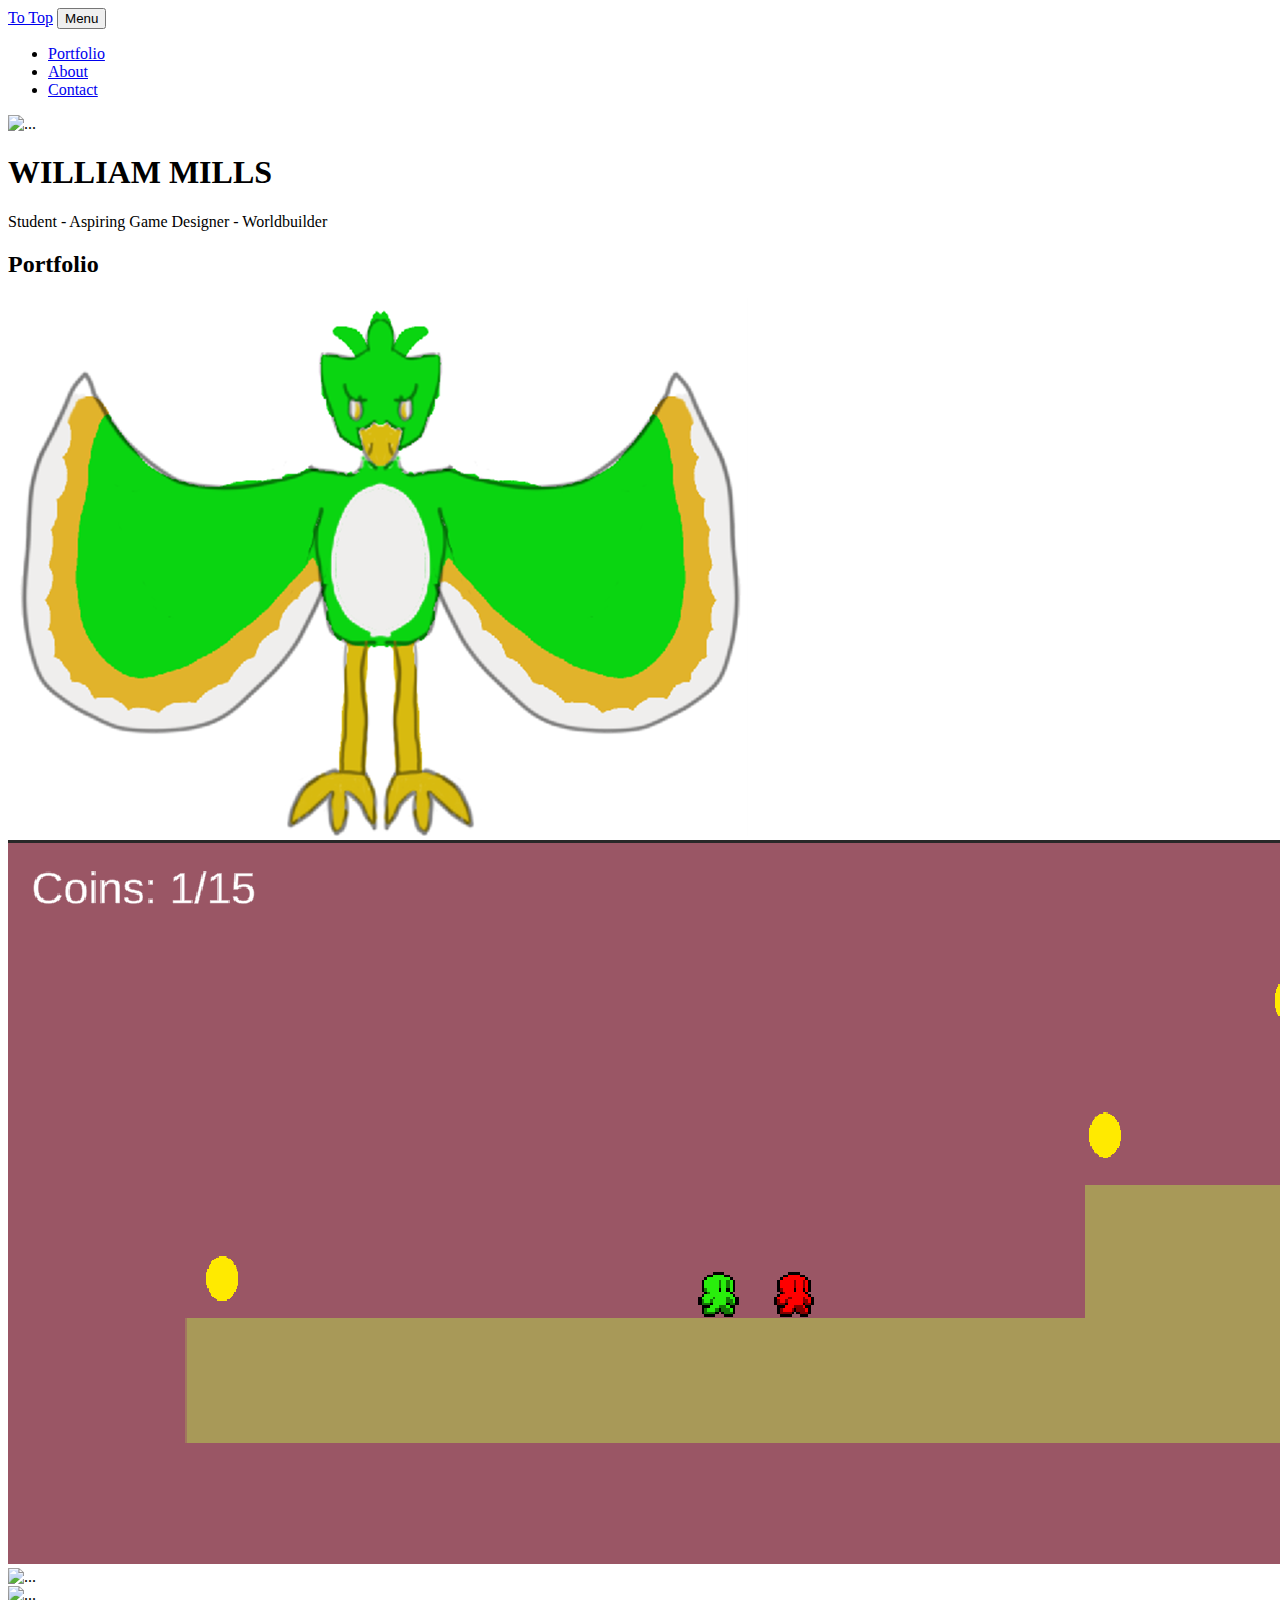
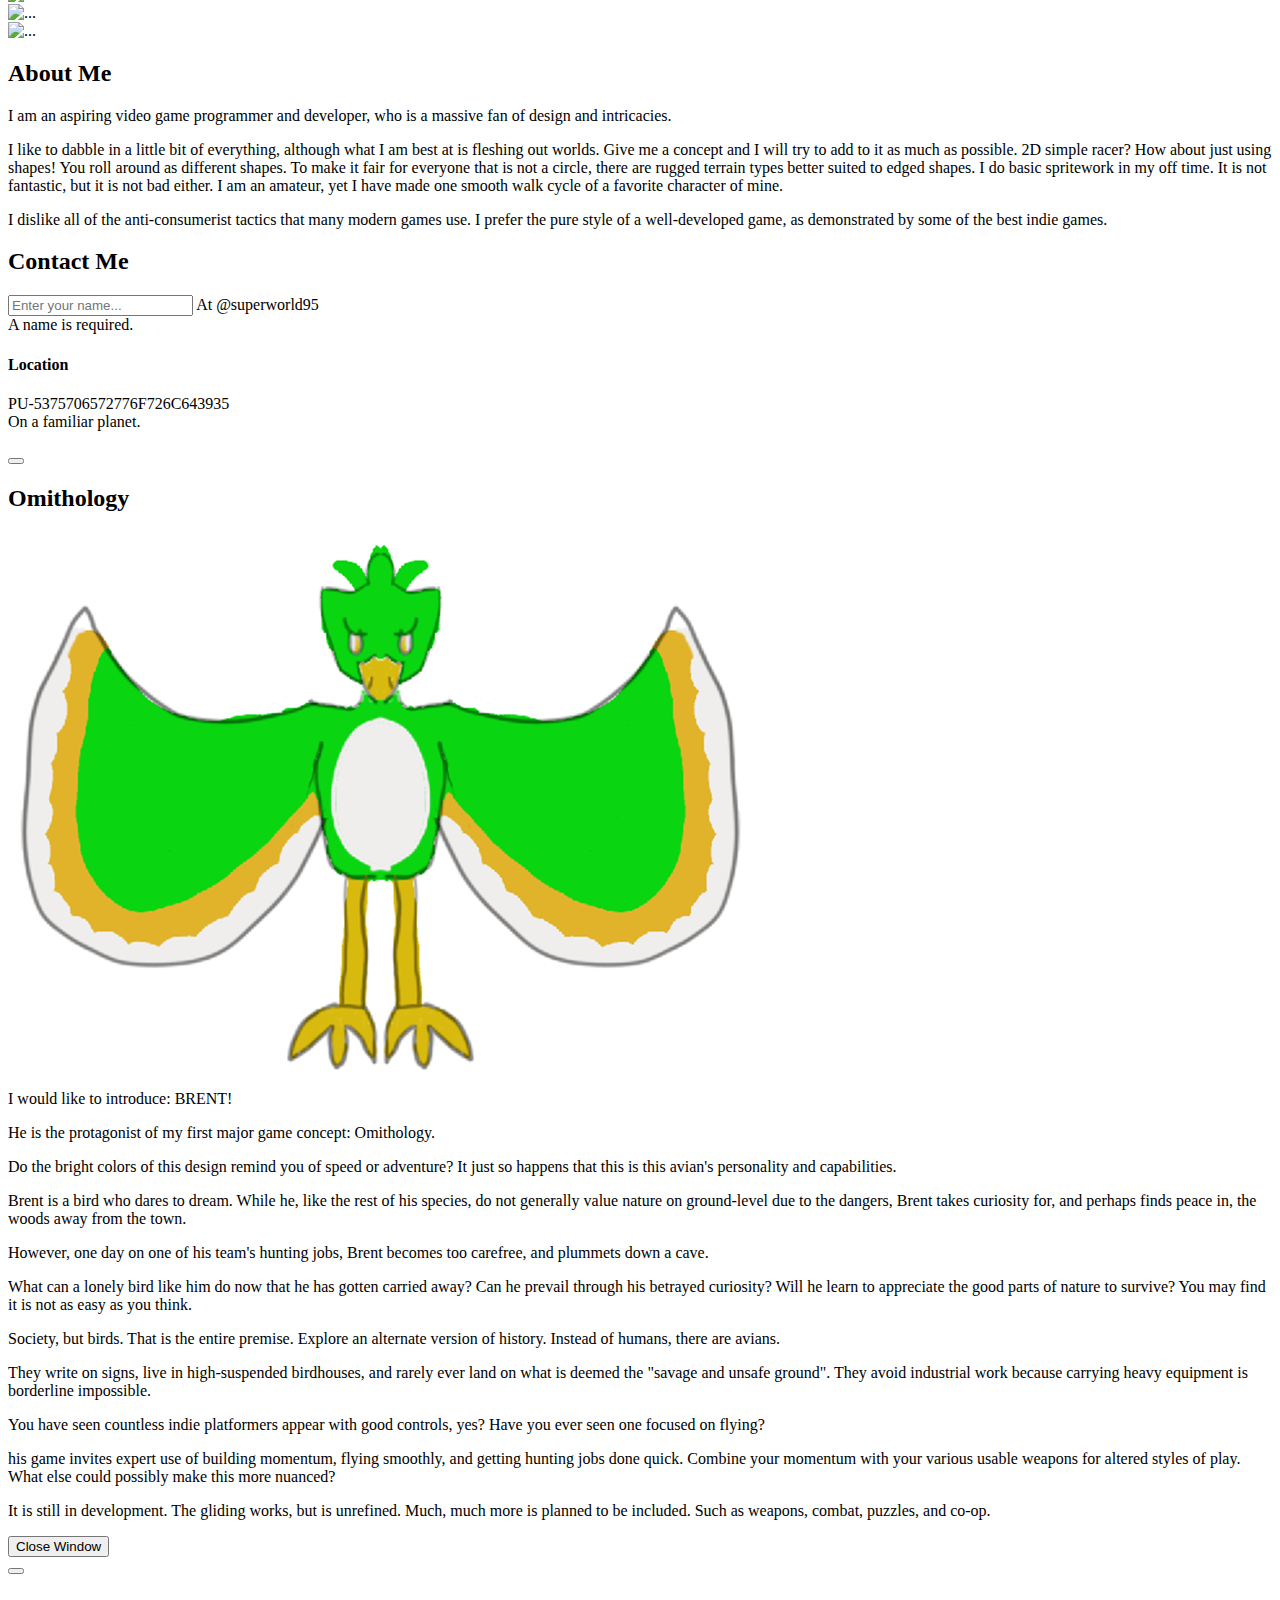
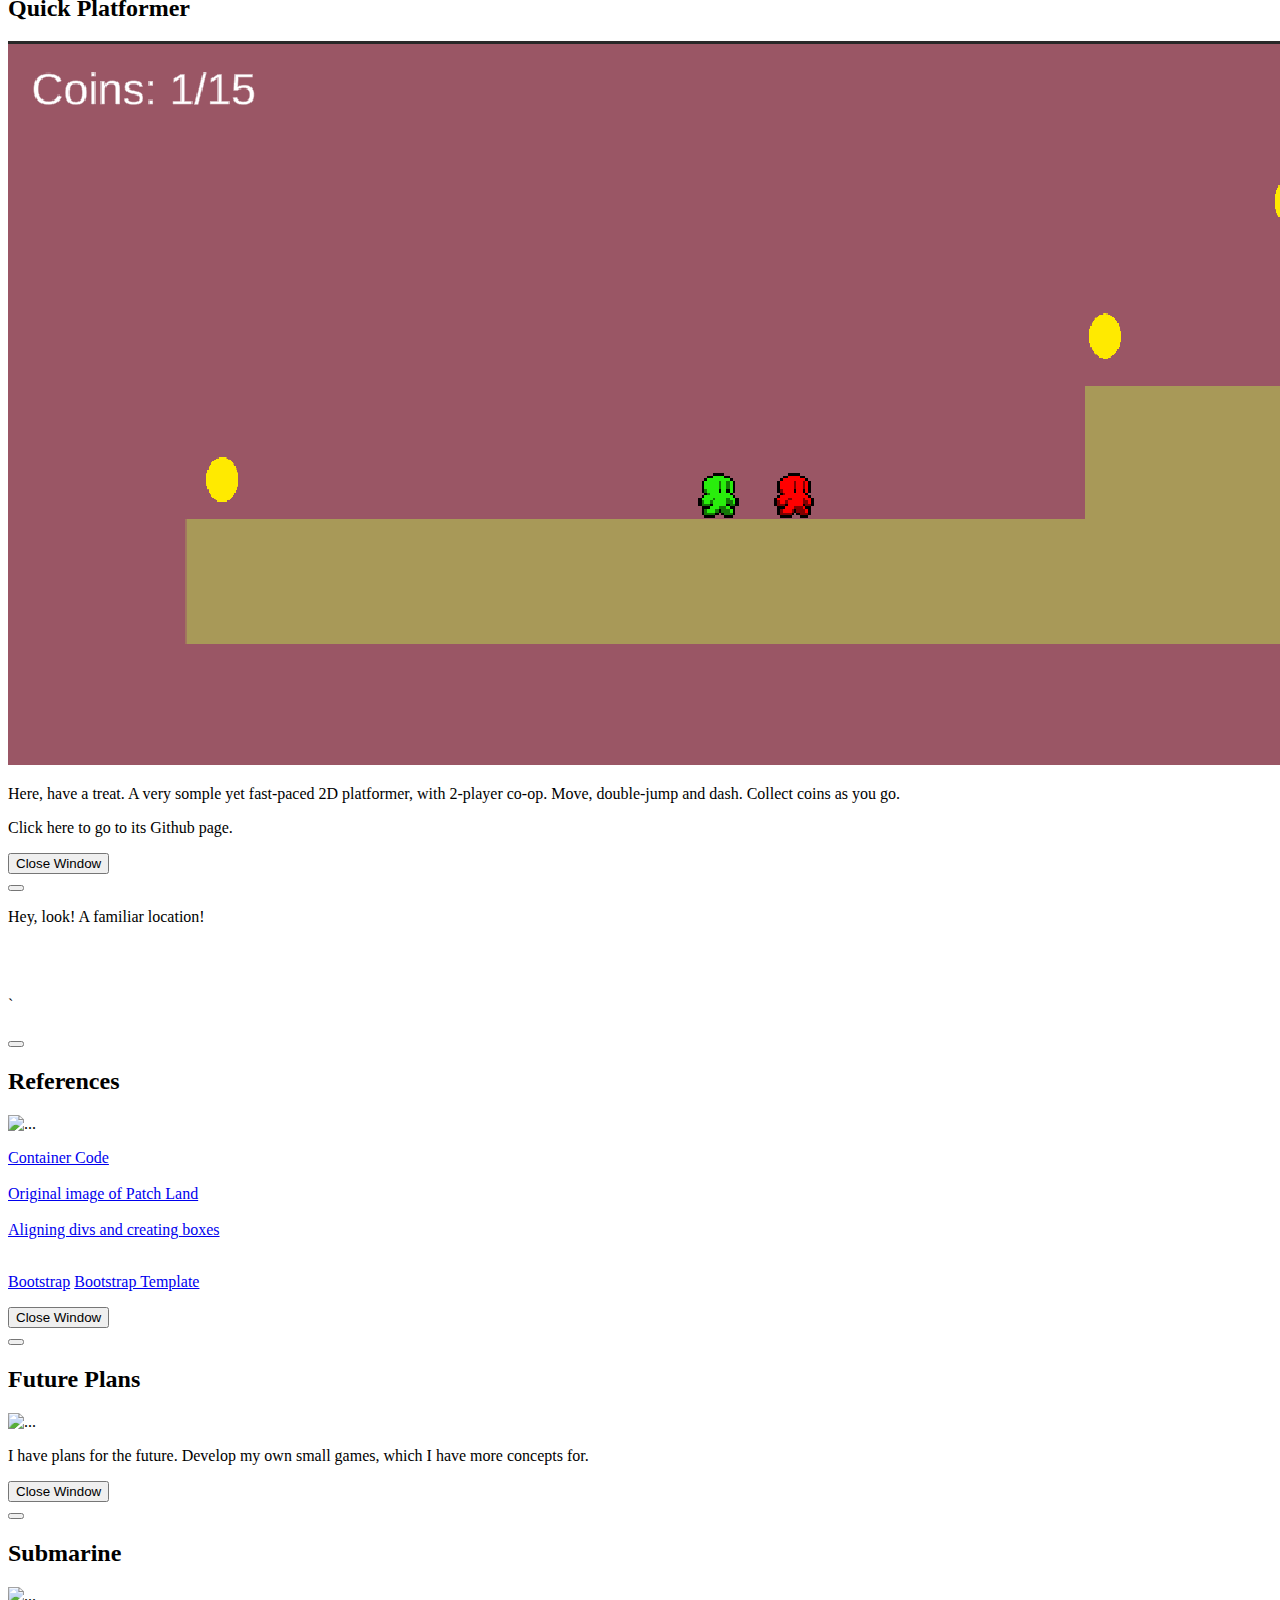
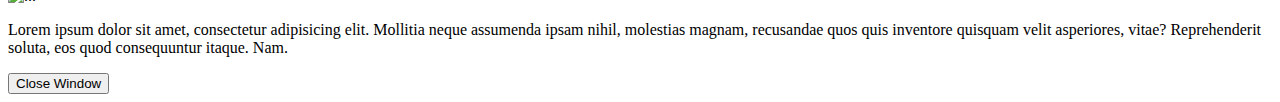
==== commit e0efa8de: "Cleaned Up" ====
--- a/Index.html
+++ b/Index.html
@@ -5,7 +5,7 @@
         <meta name="viewport" content="width=device-width, initial-scale=1, shrink-to-fit=no" />
         <meta name="description" content="" />
         <meta name="author" content="" />
-        <title>Freelancer - Start Bootstrap Theme</title>
+        <title>Portfolio of William Mills</title>
         <!-- Favicon-->
         <link rel="icon" type="image/x-icon" href="assets/favicon.ico" />
         <!-- Font Awesome icons (free version)-->
@@ -79,7 +79,7 @@
                             <div class="portfolio-item-caption d-flex align-items-center justify-content-center h-100 w-100">
                                 <div class="portfolio-item-caption-content text-center text-white"><i class="fas fa-plus fa-3x"></i></div>
                             </div>
-                            <img class="img-fluid" src="assets/img/portfolio/cake.png" alt="..." />
+                            <img class="img-fluid" src="/Assets/QuickShot.png" alt="..." />
                         </div>
                     </div>
                     <!-- Portfolio Item 3-->
@@ -263,11 +263,11 @@
                                         <div class="divider-custom-line"></div>
                                     </div>
                                     <!-- Portfolio Modal - Image-->
-                                    <img class="img-fluid rounded mb-5" src="assets/img/portfolio/cake.png" alt="..." />
+                                    <img class="img-fluid rounded mb-5" src="/Assets/QuickShot.png" alt="..." />
                                     <!-- Portfolio Modal - Text-->
                                     <p class="mb-4">Here, have a treat. A very somple yet fast-paced 2D platformer, with 2-player co-op.
                                         Move, double-jump and dash. Collect coins as you go.</p>
-                                    <p class="mb-4"> <a href="https://github.com/Superworld95/QuickPlatformer"></a>Click here</p>
+                                    <p class="mb-4"> <a href="https://github.com/Superworld95/QuickPlatformer"></a>Click here to go to its Github page.</p>
                                     
                                     <button class="btn btn-primary" data-bs-dismiss="modal">
                                         <i class="fas fa-xmark fa-fw"></i>
@@ -288,24 +288,93 @@
                     <div class="modal-body text-center pb-5">
                         <div class="container">
                             <div class="row justify-content-center">
-                                <div class="col-lg-8">
-                                    <!-- Portfolio Modal - Title-->
-                                    <h2 class="portfolio-modal-title text-secondary text-uppercase mb-0">Circus Tent</h2>
-                                    <!-- Icon Divider-->
-                                    <div class="divider-custom">
-                                        <div class="divider-custom-line"></div>
-                                        <div class="divider-custom-icon"><i class="fas fa-star"></i></div>
-                                        <div class="divider-custom-line"></div>
-                                    </div>
-                                    <!-- Portfolio Modal - Image-->
-                                    <img class="img-fluid rounded mb-5" src="assets/img/portfolio/circus.png" alt="..." />
-                                    <!-- Portfolio Modal - Text-->
-                                    <p class="mb-4">Lorem ipsum dolor sit amet, consectetur adipisicing elit. Mollitia neque assumenda ipsam nihil, molestias magnam, recusandae quos quis inventore quisquam velit asperiores, vitae? Reprehenderit soluta, eos quod consequuntur itaque. Nam.</p>
-                                    <button class="btn btn-primary" data-bs-dismiss="modal">
-                                        <i class="fas fa-xmark fa-fw"></i>
-                                        Close Window
-                                    </button>
-                                </div>
+
+                                <p class="mb-4">Hey, look! A familiar location!
+                                    <br>
+                                    <br>
+                                    <br>
+                                    <br>
+                                    <div id="planetCore"><p class="allFonts"></p></div>
+            <div id="castleLand"><p class="allFonts"></p></div>
+            <div id="grassLand"><p class="allFonts"></p></div>
+            <div id="hotLand"><p class="allFonts"></p></div>
+            <div id="sweetLand"><p class="allFonts"></p></div>
+            <div id="waterLand"><p class="allFonts"></p></div>
+            <div id="snowLand"><p class="allFonts"></p></div>
+            <div id="spaceLand"><p class="allFonts"></p></div>
+            <div id="planetCurve"><p class="allFonts"></p></div>
+
+            <div id="castleBack"><p class="allFonts"></p></div>            
+            <div id="castleBallL"><p class="allFonts"></p></div>
+            <div id="castleBallR"><p class="allFonts"></p></div>
+            <div id="castleSpireL"><p class="allFonts"></p></div>
+            <div id="castleSpireR"><p class="allFonts"></p></div>
+            <div id="castleFront"><p class="allFonts"></p></div>
+            <div id="castleEntrance"><p class="allFonts"></p></div>            
+            <div id="castleCap"><p class="allFonts"></p></div>
+
+            <div id="grassRainbowY"><p class="allFonts"></p></div>
+            <div id="grassRainbowO"><p class="allFonts"></p></div>
+            <div id="grassRainbowR"><p class="allFonts"></p></div>
+            <div id="grassRainbowP"><p class="allFonts"></p></div>
+            <div id="grassRainbowB"><p class="allFonts"></p></div>
+            <div id="grassRainbowG"><p class="allFonts"></p></div>
+            <div id="grassPetals"><p class="allFonts"></p></div>
+            <div id="grassPistil"><p class="allFonts"></p></div>
+            <div id="grassMound"><p class="allFonts"></p></div>
+
+            <div id="hotSpewL"><p class="allFonts"></p></div>
+            <div id="hotSpewR"><p class="allFonts"></p></div>
+            <div id="hotBlastL"><p class="allFonts"></p></div>
+            <div id="hotBlastR"><p class="allFonts"></p></div>
+            <div id="hotVolcano"><p class="allFonts"></p></div>
+            <div id="hotHead"><p class="allFonts"></p></div>
+            
+            <div id="sweetOrange"><p class="allFonts"></p></div>
+            <div id="sweetCumber"><p class="allFonts"></p></div>
+            <div id="sweetStickL"><p class="allFonts"></p></div>
+            <div id="sweetStickR"><p class="allFonts"></p></div>
+            <div id="sweetCake2"><p class="allFonts"></p></div>
+            <div id="sweetCake1"><p class="allFonts"></p></div>
+            <div id="sweetBerry"><p class="allFonts"></p></div>
+
+            <div id="waterTree"><p class="allFonts"></p></div>
+            <div id="waterLeaves1"><p class="allFonts"></p></div>
+            <div id="waterLeaves2"><p class="allFonts"></p></div>
+            <div id="waterLeaves3"><p class="allFonts"></p></div>
+            <div id="waterLeaves4"><p class="allFonts"></p></div>
+
+            <div id="snowManBody"><p class="allFonts"></p></div>
+            <div id="snowManHead"><p class="allFonts"></p></div>
+            <div id="snowManHat"><p class="allFonts"></p></div>
+            <div id="snowEyeL"><p class="allFonts"></p></div>
+            <div id="snowEyeR"><p class="allFonts"></p></div>
+            <div id="snowTreeL"><p class="allFonts"></p></div>
+            <div id="snowTreeR"><p class="allFonts"></p></div>
+            <div id="snowLeavesL"><p class="allFonts"></p></div>
+            <div id="snowLeavesR"><p class="allFonts"></p></div>
+
+            <div id="spacePlanet"><p class="allFonts"></p></div>
+
+            <div id="castleWater"><p class="allFonts"></p></div>
+            <div id="castleLily1"><p class="allFonts"></p></div>
+            <div id="castleLily2"><p class="allFonts"></p></div>
+
+            <div id="grassHill1"><p class="allFonts"></p></div>
+            <div id="grassHill2"><p class="allFonts"></p></div>
+
+            <div id="hotCracks"><p class="allFonts"></p></div>
+
+            <div id="sweetCream"><p class="allFonts"></p></div>
+
+            <div id="waterOasis"><p class="allFonts"></p></div>
+            <div id="waterLog"><p class="allFonts"></p></div>
+
+  `          <div id="snowScarves"><p class="allFonts"></p></div>
+
+            <div id="spacePurple"><p class="allFonts"></p></div>
+            <div id="spaceCity"><p class="allFonts"></p></div></p>
+            
                             </div>
                         </div>
                     </div>
@@ -366,7 +435,7 @@
                             <div class="row justify-content-center">
                                 <div class="col-lg-8">
                                     <!-- Portfolio Modal - Title-->
-                                    <h2 class="portfolio-modal-title text-secondary text-uppercase mb-0">Locked Safe</h2>
+                                    <h2 class="portfolio-modal-title text-secondary text-uppercase mb-0">Future Plans</h2>
                                     <!-- Icon Divider-->
                                     <div class="divider-custom">
                                         <div class="divider-custom-line"></div>
@@ -376,7 +445,7 @@
                                     <!-- Portfolio Modal - Image-->
                                     <img class="img-fluid rounded mb-5" src="assets/img/portfolio/safe.png" alt="..." />
                                     <!-- Portfolio Modal - Text-->
-                                    <p class="mb-4">Lorem ipsum dolor sit amet, consectetur adipisicing elit. Mollitia neque assumenda ipsam nihil, molestias magnam, recusandae quos quis inventore quisquam velit asperiores, vitae? Reprehenderit soluta, eos quod consequuntur itaque. Nam.</p>
+                                    <p class="mb-4">I have plans for the future. Develop my own small games, which I have more concepts for.</p>
                                     <button class="btn btn-primary" data-bs-dismiss="modal">
                                         <i class="fas fa-xmark fa-fw"></i>
                                         Close Window
